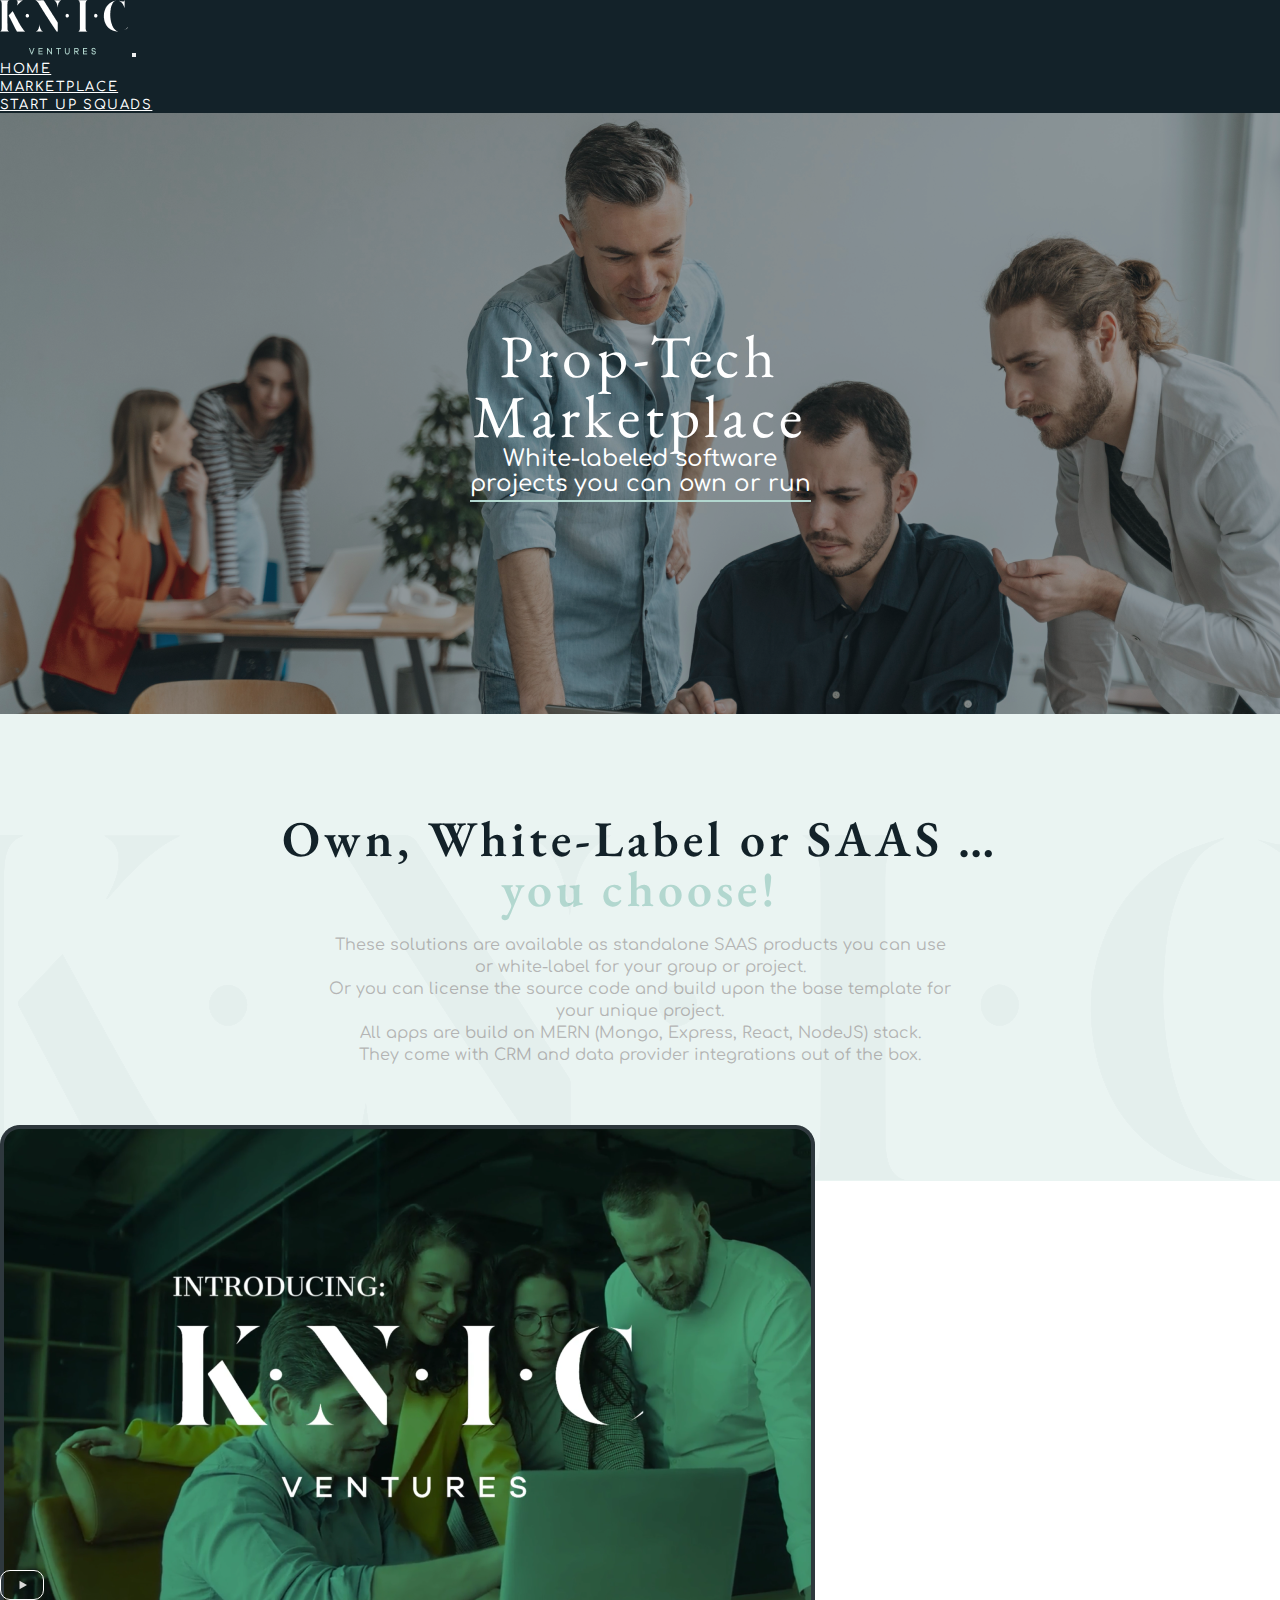
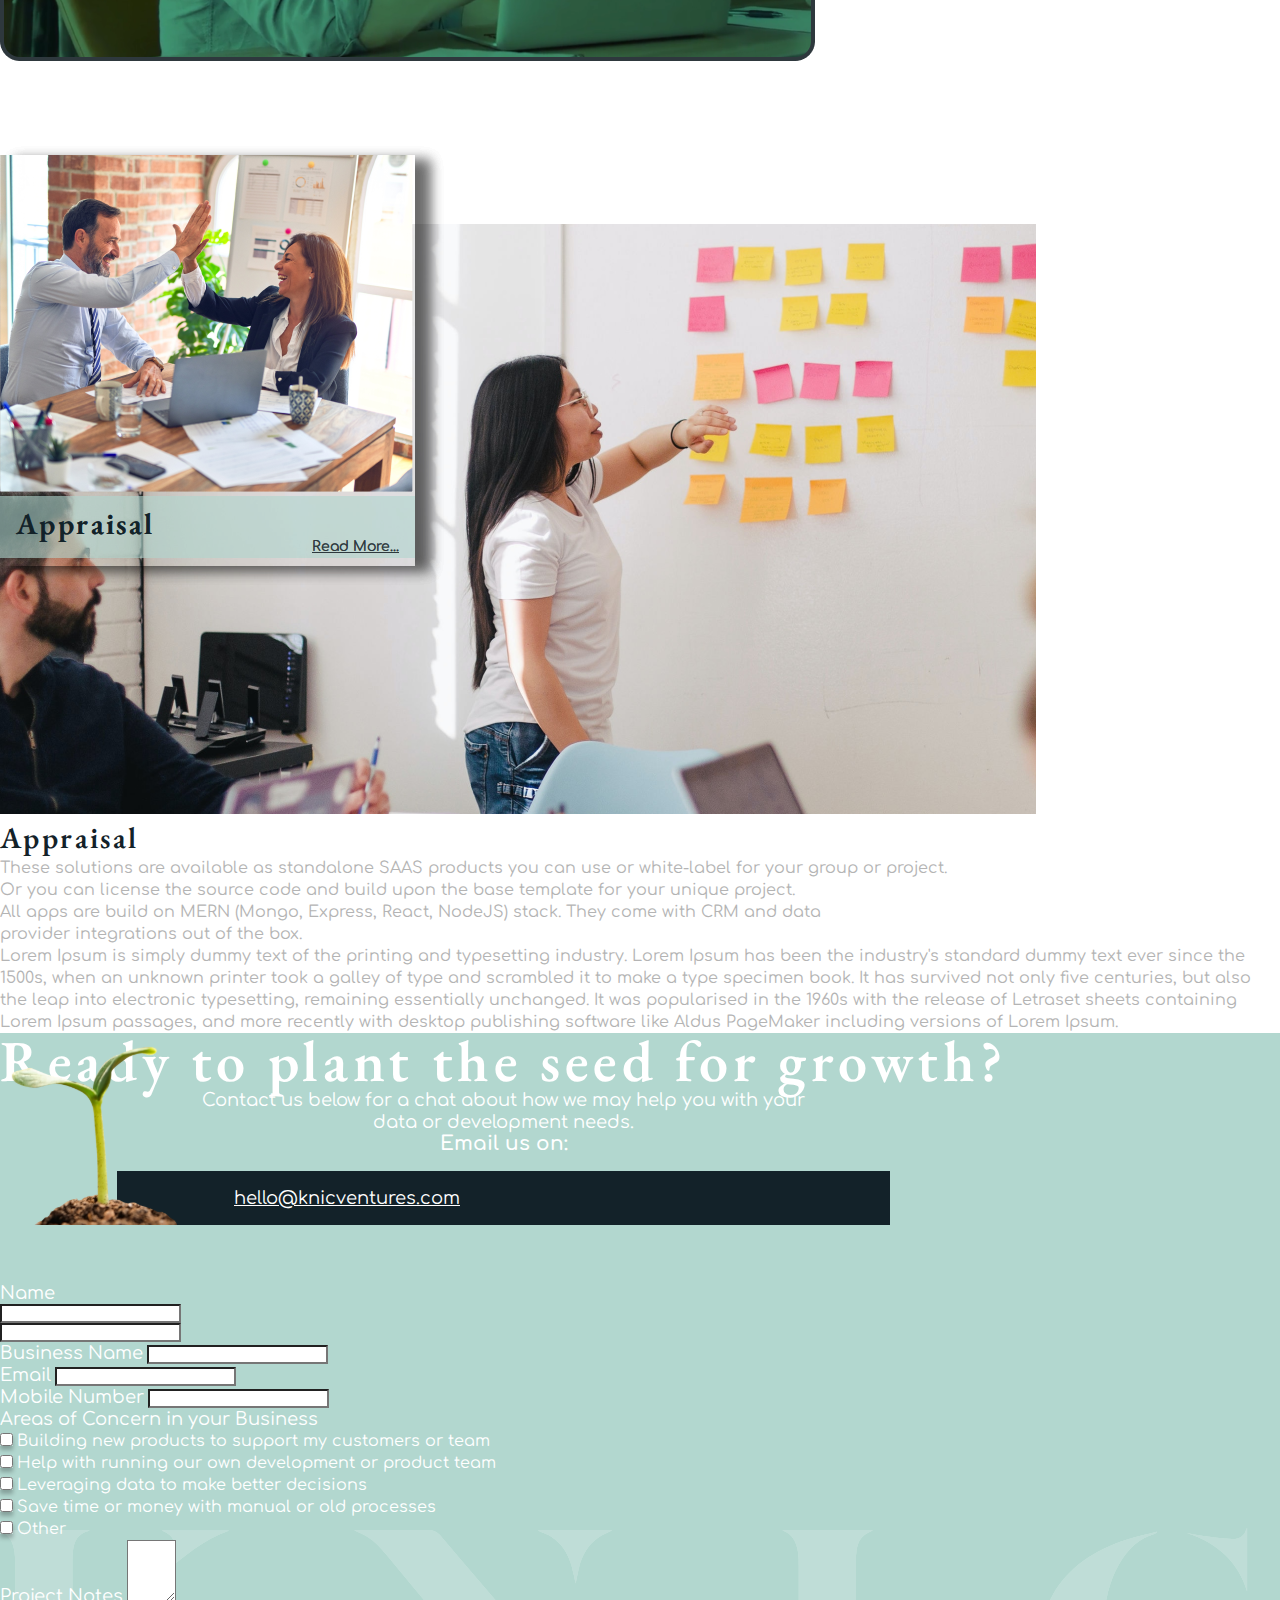
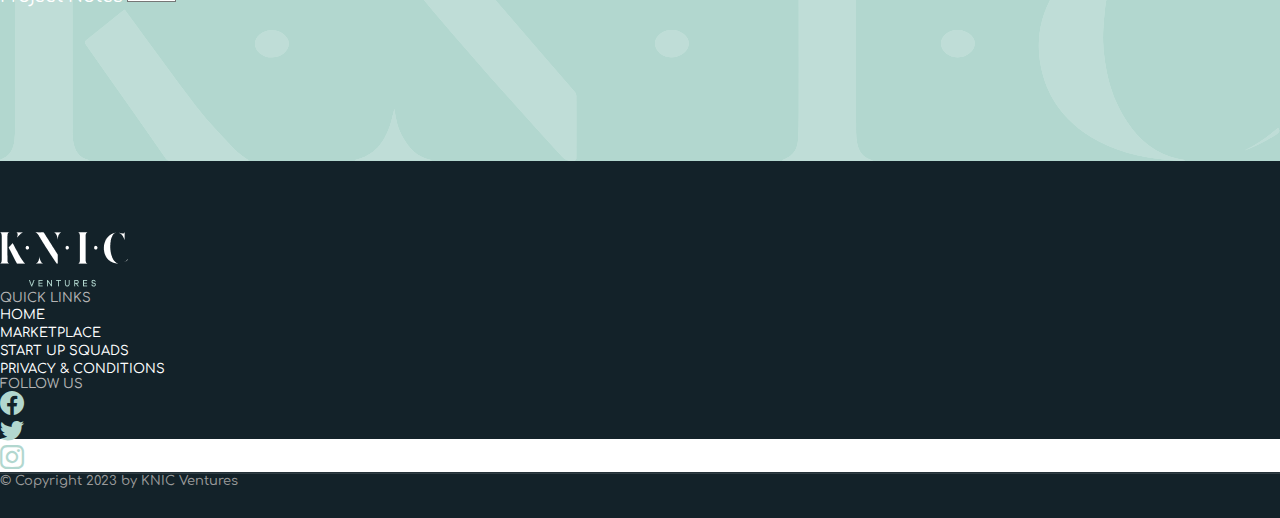
==== startupsquads.html @ 0ed19557 "Add files via upload" ====
<!doctype html>
<html lang="en">

<head>
    <meta charset="utf-8">
    <meta name="viewport" content="width=device-width, initial-scale=1">
    <title>Knic inner page</title>
    <link rel="stylesheet" href="style.css">
    <link rel="shortcut icon" href="assets/Logo.png" type="image/x-icon">
    <!-- Bootstrap CSS cdn link  -->
    <link href="https://cdn.jsdelivr.net/npm/bootstrap@5.3.1/dist/css/bootstrap.min.css" rel="stylesheet"
        integrity="sha384-4bw+/aepP/YC94hEpVNVgiZdgIC5+VKNBQNGCHeKRQN+PtmoHDEXuppvnDJzQIu9" crossorigin="anonymous">
    <!-- Bootstrap Icon cdn link  -->
    <link rel="stylesheet" href="https://cdn.jsdelivr.net/npm/bootstrap-icons@1.10.5/font/bootstrap-icons.css">
</head>

<body>
    <!-------------------------- Navbar--------------- -->
    <nav class="navbar navbar-expand-lg ">
        <div class="container-fluid mx-md-3">
            <a class="navbar-brand" href="index.html"><img src="assets/Logo.png" alt="Logo img"></a>
            <button class="navbar-toggler" type="button" data-bs-toggle="collapse"
                data-bs-target="#navbarSupportedContent" aria-controls="navbarSupportedContent" aria-expanded="false"
                aria-label="Toggle navigation">
                <span class="navbar-toggler-icon"></span>
            </button>
            <div class="collapse navbar-collapse" id="navbarSupportedContent">
                <ul class="navbar-nav ms-auto mb-2 mb-lg-0">
                    <li class="nav-item">
                        <a class="nav-link" aria-current="page" href="javascript:void(0)">HOME</a>
                    </li>
                    <li class="nav-item">
                        <a class="nav-link mx-lg-4" href="index.html">MARKETPLACE</a>
                    </li>
                    <li class="nav-item">
                        <a class="nav-link" href="startupsquads.html">START UP SQUADS</a>
                    </li>
                </ul>
            </div>
        </div>
    </nav>

    <!-------------------------- Hero Section--------------- -->

    <div class="container-fluid hero_img">
        <div class="row ">
            <div class="hero_content">
                <h1 class="hero_heading">Prop-Tech <br /> Marketplace</h1>
                <p class="hero_title mt-4">White-labeled software <br /> projects you can own or run </p>
            </div>
        </div>
    </div>

    <!-------------------------- Second Section--------------- -->
    <div class="container-fluid content_bg">
        <div class="row">
            <div class="second_section">
                <div class="second_section_heading">
                    <h2>Own, White-Label or SAAS … <br /><span>you choose!</span></h2>
                </div>
                <div class="second_section_info">
                    <p>These solutions are available as standalone SAAS products you can use <br /> or white-label for
                        your group
                        or project.</p>
                    <p>Or you can license the source code and build upon the base template for <br /> your unique
                        project.</p>
                    <p>All apps are build on MERN (Mongo, Express, React, NodeJS) stack.</p>
                    <p>They come with CRM and data provider integrations out of the box.</p>
                </div>
            </div>
        </div>
    </div>

    <!-------------------------- Image Section--------------- -->
    <div class="container-fluid">
        <div class="row">
            <div class="center_image text-center">
                <img src="assets/introduction.png" class="img-fluid" alt="Introduction Image">
                <div class="youtube">
                    <a href="javascript:void(0)">
                        <img src="assets/youtube.svg" alt="youtube">
                    </a>
                </div>
            </div>
        </div>
    </div>

    <!-------------------------- Card Section--------------- -->
    <div class="container-fluid card_section d-flex align-items-center justify-content-center">
        <div class="row ">
            <div class="col-md-4 col-12">
                <div class="card rounded-0" data-bs-target="#exampleModalToggle" data-bs-toggle="modal">
                    <img src="assets/card.png" class="card-img-top img-fluid rounded-0" alt="...">
                    <div class="card-body">
                        <h5 class="card-title">Appraisal</h5>
                        <a href="javascript:void(0)" class="text-decoration-none">Read More...</a>
                    </div>
                    <div class="overlay">
                        <div class="content_hover_card">
                            <img src="assets/01.svg" alt="01">
                            <h3>Appraisal</h3>
                            <p>Capture Testimonials and ratings from your buyers and sellers automatically after the
                                sale with SMS/Email forms sent directly.</p>
                        </div>
                    </div>
                </div>
            </div>
            <div class="col-md-4 col-12">
                <div class="card rounded-0" data-bs-target="#exampleModalToggle" data-bs-toggle="modal">
                    <img src="assets/card.png" class="card-img-top img-fluid rounded-0" alt="...">
                    <div class="card-body">
                        <h5 class="card-title">Appraisal</h5>
                        <a href="javascript:void(0)" class="text-decoration-none">Read More...</a>
                    </div>
                    <div class="overlay">
                        <div class="content_hover_card">
                            <img src="assets/01.svg" alt="01">
                            <h3>Appraisal</h3>
                            <p>Capture Testimonials and ratings from your buyers and sellers automatically after the
                                sale with SMS/Email forms sent directly.</p>
                        </div>
                    </div>
                </div>
            </div>
            <div class="col-md-4 col-12">
                <div class="card rounded-0" data-bs-target="#exampleModalToggle" data-bs-toggle="modal">
                    <img src="assets/card.png" class="card-img-top img-fluid rounded-0" alt="...">
                    <div class="card-body">
                        <h5 class="card-title">Appraisal</h5>
                        <a href="javascript:void(0)" class="text-decoration-none">Read More...</a>
                    </div>
                    <div class="overlay">
                        <div class="content_hover_card">
                            <img src="assets/01.svg" alt="01">
                            <h3>Appraisal</h3>
                            <p>Capture Testimonials and ratings from your buyers and sellers automatically after the
                                sale with SMS/Email forms sent directly.</p>
                        </div>
                    </div>
                </div>
            </div>
        </div>
    </div>

    <!-------------------------- Card Modal Section--------------- -->
    <div class="modal fade rounded-0 " id="exampleModalToggle" aria-hidden="true"
        aria-labelledby="exampleModalToggleLabel" tabindex="-1">
        <div class="modal-dialog modal-dialog-centered modal-xl">
            <div class="modal-content rounded-0 ">
                <div class="modal-header">
                    <img src="assets/card_popup_modal.png" class="img-fluid w-100" alt="Card popup image">
                </div>
                <div class="modal-body">
                    <h5 class="mb-3">Appraisal</h5>
                    <p>These solutions are available as standalone SAAS products you can use or white-label for your
                        group or project. <br />
                        Or you can license the source code and build upon the base template for your unique project.</p>
                    <p>All apps are build on MERN (Mongo, Express, React, NodeJS) stack. They come with CRM and data
                        <br />
                        provider integrations out of the box.
                    </p>
                    <p>Lorem Ipsum is simply dummy text of the printing and typesetting industry. Lorem Ipsum has been
                        the industry's standard dummy text ever since the 1500s, when an unknown printer took a galley
                        of type and scrambled it to make a type specimen book. It has survived not only five centuries,
                        but also the leap into electronic typesetting, remaining essentially unchanged. It was
                        popularised in the 1960s with the release of Letraset sheets containing Lorem Ipsum passages,
                        and more recently with desktop publishing software like Aldus PageMaker including versions of
                        Lorem Ipsum.</p>
                </div>
            </div>
        </div>
    </div>

    <!-------------------------- Contact Section--------------- -->
    <div class="container-fluid contact">
        <div class="row">
            <!-- Contact info -->
            <div class="col-md-6 text-center align-items-center justify-content-center d-flex tree_bottom">
                <div class="contact_info">
                    <h3>Ready to plant the seed for growth?</h3>
                    <p class="mt-4">Contact us below for a chat about how we may help you with your <br /> data or
                        development needs.
                    </p>
                    <h6 class="mt-1">Email us on:</h6>
                    <div class="contact_email_btn">
                        <a href="mailto:hello@knicventures.com" class="text-decoration-none">hello@knicventures.com</a>
                    </div>
                </div>
            </div>
            <!-- Form -->
            <div class="col-md-6 form_section d-flex justify-content-center">
                <form style="width: 583px;">
                    <!-- Name input -->
                    <div class="row">
                        <label class="form-label" for="name">Name</label>
                        <div class="col-md-6 col-12">
                            <div class="form-outline">
                                <input type="text" name="fname" class="form-control" />
                            </div>
                        </div>
                        <div class="col-md-6 col-12">
                            <div class="form-outline">
                                <input type="text" name="lname" class="form-control" />
                            </div>
                        </div>
                    </div>

                    <!-- Business Name input -->
                    <div class="form-outline mt-3">
                        <label class="form-label" for="Business_Name">Business Name</label>
                        <input type="text" name="Business_Name" class="form-control" />
                    </div>

                    <!-- Email and Mobile input  -->
                    <div class="row mt-3">
                        <div class="col-6">
                            <div class="form-outline">
                                <label class="form-label" for="Email">Email</label>
                                <input type="email" name="Email" class="form-control" />
                            </div>
                        </div>
                        <div class="col-6">
                            <div class="form-outline">
                                <label class="form-label" for="number">Mobile Number</label>
                                <input type="text" name="number" class="form-control" />
                            </div>
                        </div>
                    </div>

                    <!-- Checkbox -->
                    <div class="checkbox_list mt-3">
                        <h6>Areas of Concern in your Business</h6>
                        <div class="form-check">
                            <input class="form-check-input" type="checkbox" value="" id="flexCheckDefault">
                            <label class="form-check-label" for="flexCheckDefault"> Building new products to support my
                                customers or team
                            </label>
                        </div>
                        <div class="form-check">
                            <input class="form-check-input" type="checkbox" value="" id="2">
                            <label class="form-check-label" for="2">
                                Help with running our own development or product team
                            </label>
                        </div>
                        <div class="form-check">
                            <input class="form-check-input" type="checkbox" value="" id="3">
                            <label class="form-check-label" for="3">
                                Leveraging data to make better decisions
                            </label>
                        </div>
                        <div class="form-check">
                            <input class="form-check-input" type="checkbox" value="" id="4">
                            <label class="form-check-label" for="4">
                                Save time or money with manual or old processes
                            </label>
                        </div>
                        <div class="form-check">
                            <input class="form-check-input" type="checkbox" value="" id="5">
                            <label class="form-check-label" for="5">
                                Other
                            </label>
                        </div>
                    </div>

                    <!-- Project Notes textarea -->
                    <div class="form-outline mt-3">
                        <label class="form-label" for="project_notes">Project Notes</label>
                        <textarea name="project_notes" cols="4" rows="4" class="form-control"></textarea>
                    </div>
                </form>
            </div>
        </div>
    </div>

    <!-------------------------- Footer Section--------------- -->
    <footer>
        <div class="container-fluid">
            <div class="row">
                <div class="col-md-3 ms-md-3">
                    <img src="assets/Logo.png" alt="logo">
                </div>
                <div class="col-md-3 footer_link">
                    <h5 class="mb-4">QUICK LINKS</h5>
                    <ul class="p-0">
                        <li class="mb-2"><a href="javascript:void(0)">HOME</a></li>
                        <li class="mb-2"><a href="javascript:void(0)">MARKETPLACE</a></li>
                        <li class="mb-2"><a href="javascript:void(0)">START UP SQUADS</a></li>
                        <li><a href="javascript:void(0)">PRIVACY & CONDITIONS</a></li>
                    </ul>
                </div>
                <div class="col-md-3 footer_social">
                    <h5 class="mb-4">FOLLOW US</h5>
                    <ul class="p-0 d-flex">
                        <li><a href="javascript:void(0)"><i class="bi bi-facebook"></i></a></li>
                        <li class="mx-4"><a href="javascript:void(0)"><i class="bi bi-twitter"></i></a></li>
                        <li><a href="javascript:void(0)"><i class="bi bi-instagram"></i></a></li>
                </div>
                <div class="copyright text-center p-0">
                    <hr>
                    <p class="pt-3">© Copyright 2023 by KNIC Ventures</p>
                </div>
            </div>
        </div>
    </footer>




    <script src="https://cdn.jsdelivr.net/npm/bootstrap@5.3.1/dist/js/bootstrap.bundle.min.js"
        integrity="sha384-HwwvtgBNo3bZJJLYd8oVXjrBZt8cqVSpeBNS5n7C8IVInixGAoxmnlMuBnhbgrkm"
        crossorigin="anonymous"></script>
</body>

</html>
---- style.css ----
@import url("https://fonts.googleapis.com/css2?family=Comfortaa:wght@300;500;700&display=swap");
@import url("https://fonts.googleapis.com/css2?family=EB+Garamond:wght@400;500;600;700&display=swap");

* {
  margin: 0;
  padding: 0;
  box-sizing: border-box;
}

:root {
  --white: #fff;
  --blue: #132229;
  --light: #b2d7cf;
  --gray: #b4b4b4;
  --Comfortaa: "Comfortaa", cursive;
  --EB_Garamond: "EB Garamond", serif;
}

/*------------------Navbar------------------------- */
.navbar {
  background: var(--blue);
}

.nav-item a {
  font-family: var(--Comfortaa);
  color: var(--white);
  font-size: 13px;
  font-style: normal;
  font-weight: 500;
  line-height: normal;
  letter-spacing: 1.56px;
  /* padding: 0 !important; */
}

.nav-item a:hover {
  color: var(--white);
  border-bottom: 1px solid var(--light);
}

/*------------------ Hero Section------------------------- */
.hero_img {
  position: relative;
  display: flex;
  justify-content: center;
  align-items: center;
  height: 601px;
  width: 100%;
  background-image: url("assets/hero_img.png");
  background-size: cover;
}

.hero_img::before {
  content: "";
  position: absolute;
  top: 0px;
  right: 0px;
  bottom: 0px;
  left: 0px;
  opacity: 0.46;
  background-color: var(--blue);
}

.hero_content .hero_heading {
  position: relative;
  color: var(--white) !important;
  text-align: center;
  font-family: var(--EB_Garamond);
  font-size: 60px;
  font-style: normal;
  font-weight: 400;
  line-height: 60px;
  letter-spacing: 4.8px;
}

.hero_content .hero_title {
  position: relative;
  color: var(--white);
  text-align: center;
  font-family: var(--Comfortaa);
  font-size: 23px;
  font-style: normal;
  font-weight: 500;
  line-height: normal;
  padding-bottom: 4px;
  border-bottom: 2px solid var(--light);
}

/*------------------ Content Section------------------------- */
.content_bg {
  position: relative;
  height: 467px;
}
.content_bg::before {
  content: "";
  position: absolute;
  top: 0;
  bottom: 0;
  right: 0;
  left: 0;
  background: var(--light);
  opacity: 0.27;
}
.content_bg::after {
  content: "";
  position: absolute;
  top: 0px;
  right: 0px;
  bottom: 0px;
  left: 0px;
  background: url("assets/content_img.svg") bottom no-repeat;
}

.second_section {
  padding: 100px 0px 0px 0px;
  position: relative;
}

.second_section_heading h2 {
  color: var(--blue);
  text-align: center;
  font-family: var(--EB_Garamond);
  font-size: 50px;
  font-style: normal;
  font-weight: 600;
  line-height: 50px;
  letter-spacing: 4px;
}

.second_section_heading span {
  color: var(--light);
  font-family: var(--EB_Garamond);
  font-size: 50px;
  font-style: normal;
  font-weight: 600;
  line-height: 50px;
  letter-spacing: 4px;
}
.second_section_info {
  padding: 20px;
}
.second_section_info p {
  color: var(--gray);
  text-align: center;
  font-family: var(--Comfortaa);
  font-size: 16px;
  font-style: normal;
  font-weight: 400;
  line-height: 22px;
}

/*------------------ Image Section------------------------- */
.center_image {
  margin-top: -56px !important;
  z-index: 999;
  position: relative;
  width: 815px;
  height: 536px;
}
.center_image .youtube {
  margin-top: -95px;
}

/*------------------ Card Section------------------------- */
.card_section {
  margin-bottom: 163px;
}

.card {
  margin-top: 94px;
  width: 415px !important;
  height: 411px !important;
  border: none !important;
  box-shadow: 15px 5px 12px 0px rgba(0, 0, 0, 0.25);
  position: absolute;
}

.card-body {
  position: relative;
  padding: 0px !important;
}

.card-body::before {
  content: "";
  position: absolute;
  top: 0;
  bottom: 0;
  right: 0;
  left: 0;
  background: var(--light);
  opacity: 0.27;
}

.card-title {
  position: relative;
  color: var(--blue);
  font-family: var(--EB_Garamond);
  font-size: 30px;
  font-style: normal;
  font-weight: 600;
  line-height: 56px;
  letter-spacing: 2.4px;
  padding-left: 16px;
  margin: 0px !important;
}

.card-body a {
  position: relative;
  color: #2e383d;
  font-family: var(--Comfortaa);
  font-size: 14px;
  font-style: normal;
  font-weight: 400;
  line-height: 22px;
  display: flex;
  justify-content: end;
  margin: -16px 16px 0px 0px;
}

.overlay {
  position: absolute;
  top: 0;
  bottom: 0;
  left: 0;
  right: 0;
  opacity: 0;
  transition: 0.4s ease-in-out;
  background: var(--blue);
  cursor: pointer;
  align-items: center;
  display: flex;
}

.content_hover_card {
  position: absolute;
  margin: 0px 55px;
  color: var(--white);
}

.content_hover_card h3 {
  color: var(--white);
  font-family: var(--Comfortaa);
  font-size: 30px;
  font-style: normal;
  font-weight: 400;
  line-height: 22px;
  margin: 10px 0px 15px 0px;
}

.content_hover_card p {
  color: var(--white);
  font-family: var(--Comfortaa);
  font-size: 16px;
  font-style: normal;
  font-weight: 400;
  line-height: 22px;
}

.card:hover .overlay {
  opacity: 1 !important;
}

/* card modal */
.modal-header {
  border-bottom: 0px !important;
}
.modal-xl {
  --bs-modal-width: 1091px !important;
}

/* .modal-body{
  padding: 0px!important;
} */

.modal-body h5 {
  color: var(--blue);
  font-family: var(--EB_Garamond);
  font-size: 30px;
  font-style: normal;
  font-weight: 600;
  /* line-height: 56px; */
  letter-spacing: 2.4px;
}

.modal-body p {
  color: var(--gray);
  font-family: var(--Comfortaa);
  font-size: 16px;
  font-style: normal;
  font-weight: 400;
  line-height: 22px;
}

/*------------------ Contact Section------------------------- */
.contact {
  background: var(--light);
  height: 728px;
  display: flex;
  position: relative;
}

.contact::before {
  content: "";
  position: absolute;
  top: 0px;
  right: 0px;
  bottom: 0px;
  left: 0px;
  background: url("assets/content_img_small.svg") bottom no-repeat;
  background-size: contain;
}

.contact_info h3 {
  color: var(--white);
  text-align: center;
  font-family: var(--EB_Garamond);
  font-size: 58px;
  font-style: normal;
  font-weight: 600;
  line-height: 56px;
  letter-spacing: 4.64px;
}
.contact_info p {
  color: var(--white);
  text-align: center;
  font-family: var(--Comfortaa);
  font-size: 18px;
  font-style: normal;
  font-weight: 400;
  line-height: 22px;
}
.contact_info h6 {
  color: var(--white);
  text-align: center;
  font-family: var(--Comfortaa);
  font-size: 20px;
  font-style: normal;
  font-weight: 600;
  line-height: 22px !important;
}
.contact_email_btn {
  background: var(--blue);
  margin: 16px 117px !important;
  padding: 16px 117px !important;
}
.contact_email_btn a {
  color: var(--white);
  text-align: center;
  font-family: var(--Comfortaa);
  font-size: 18px;
  font-style: normal;
  font-weight: 400;
  line-height: 22px;
}

.tree_bottom {
  position: relative;
}

.tree_bottom::after {
  content: "";
  position: absolute;
  bottom: 0px;
  width: 177px;
  height: 199px;
  background: url("assets/Tree.svg") no-repeat;
  background-position: bottom center;
}

/* ----------contact section (form Part)-------------- */
.form_section {
  margin-top: 57px !important;
  position: relative;
}
.form_section label,
.checkbox_list h6 {
  color: var(--white);
  font-family: var(--Comfortaa);
  font-size: 18px;
  font-style: normal;
  font-weight: 400;
  line-height: 22px;
}

.form-check label {
  color: var(--white);
  font-family: var(--Comfortaa);
  font-size: 16px !important;
  font-style: normal;
  font-weight: 400;
  line-height: 22px;
}
.form-outline input,
.form-outline textarea,
.form-check-input {
  box-shadow: none !important;
  border-radius: 0px !important;
}
.form-check-input {
  box-shadow: 0px 4px 4px 0px rgba(0, 0, 0, 0.25) !important;
}

/* ----------Footer section-------------- */

footer {
  background-color: var(--blue);
  height: 278px;
  padding-top: 71px;
}

.footer_link h5,
.footer_social h5 {
  color: var(--gray);
  font-family: var(--Comfortaa);
  font-size: 13px;
  font-style: normal;
  font-weight: 500;
  line-height: normal;
}

.footer_link ul li,
.footer_social ul li {
  list-style: none !important;
}
.footer_link ul li a {
  text-decoration: none;
  color: var(--white);
  font-family: var(--Comfortaa);
  font-size: 13px;
  font-style: normal;
  font-weight: 500;
  line-height: normal;
}
.footer_social ul li a i {
  color: #b2d7cf !important;
  font-size: 24px;
}

.copyright {
  background-color: var(--blue);
  height: 46px;
}

.copyright hr {
  margin: 0px !important;
  opacity: 0.13;
  color: #d9d9d9;
}

.copyright p {
  color: #9a9a9a;
  font-family: var(--Comfortaa);
  font-size: 13px;
  font-style: normal;
  font-weight: 500;
  line-height: normal;
}
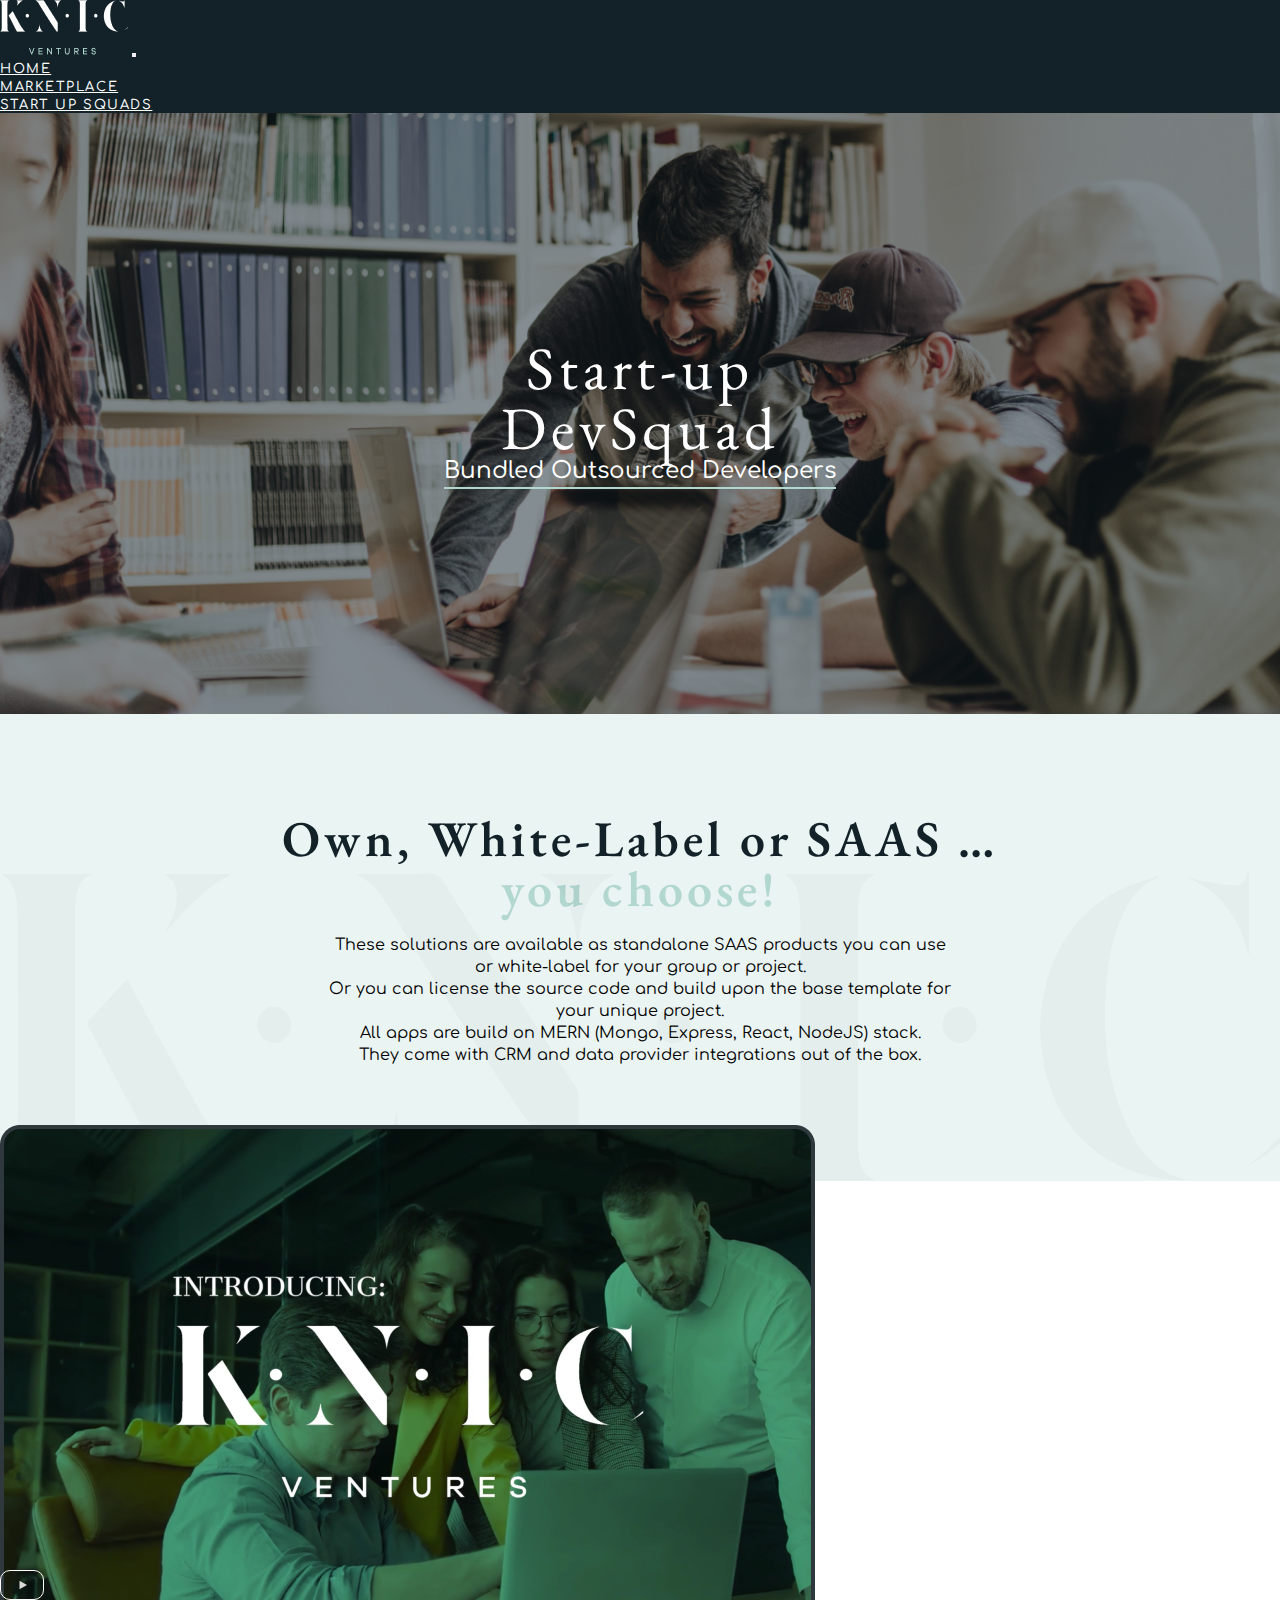
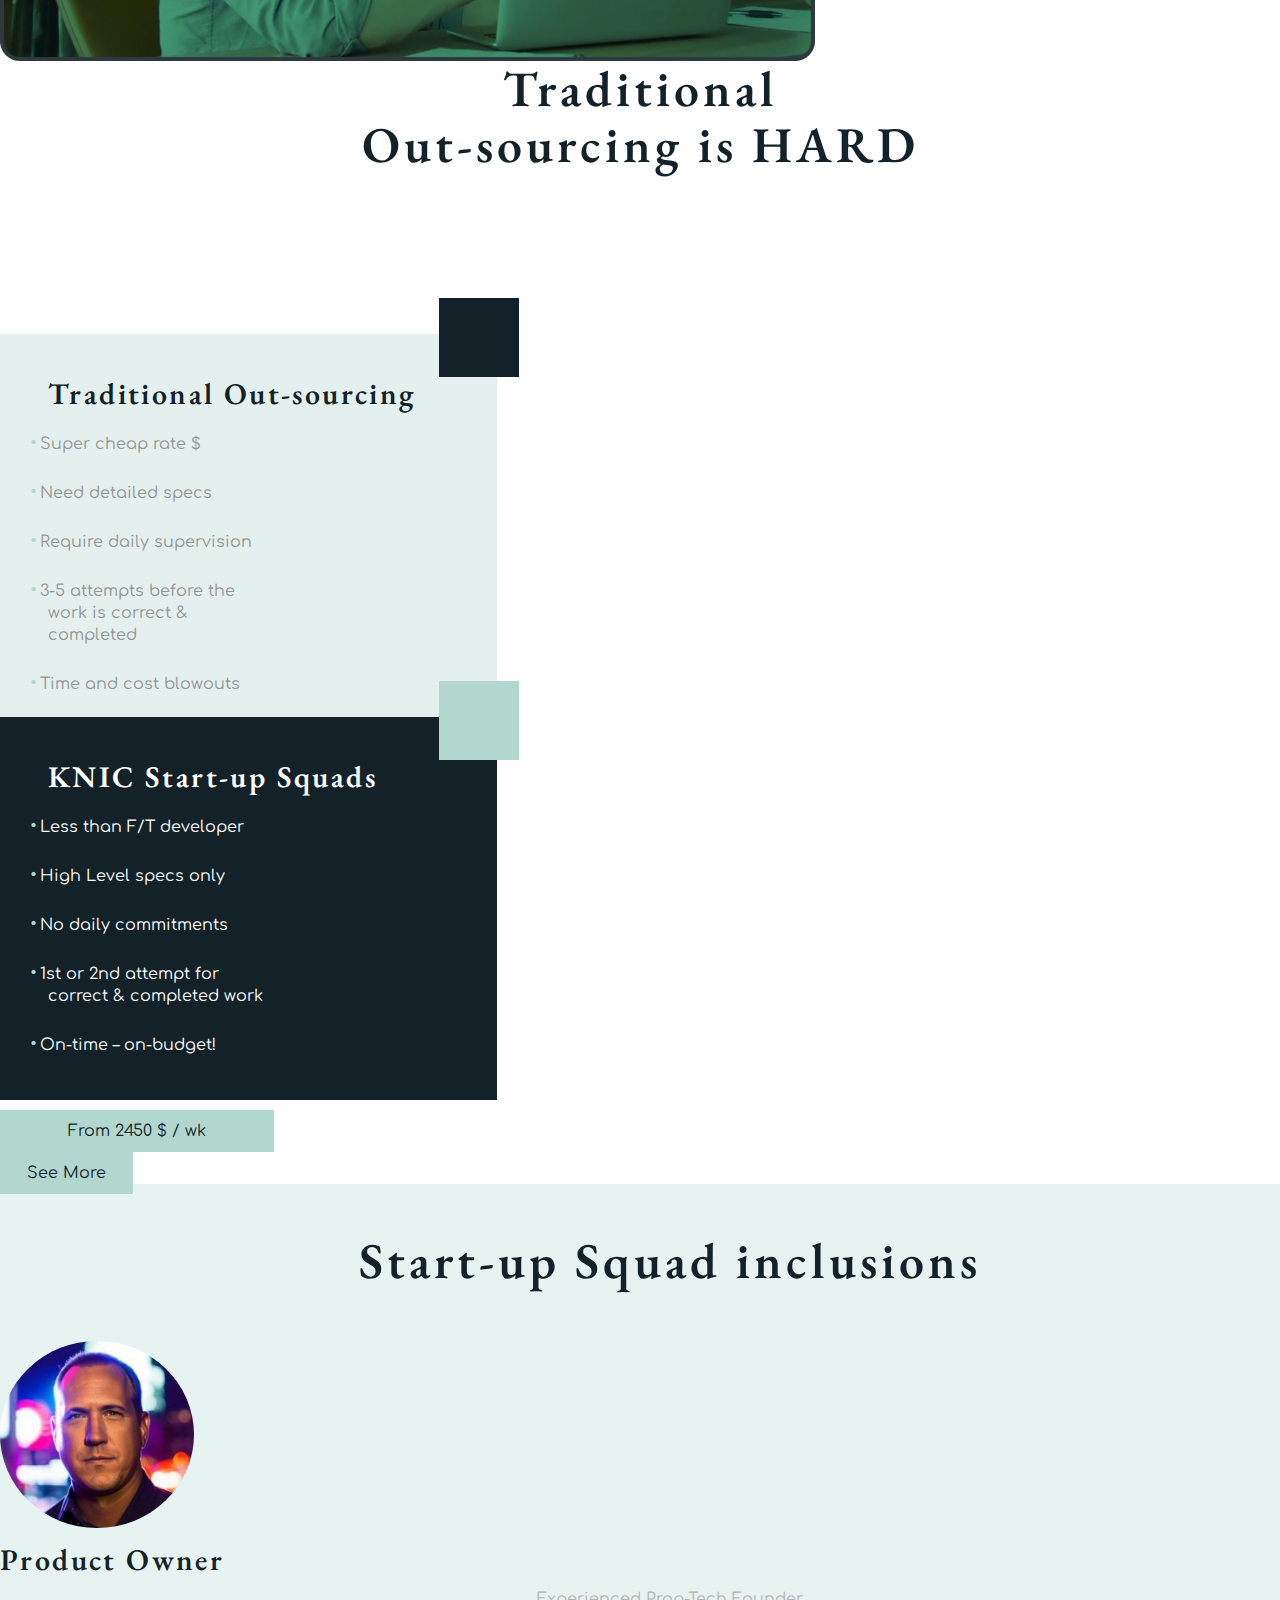
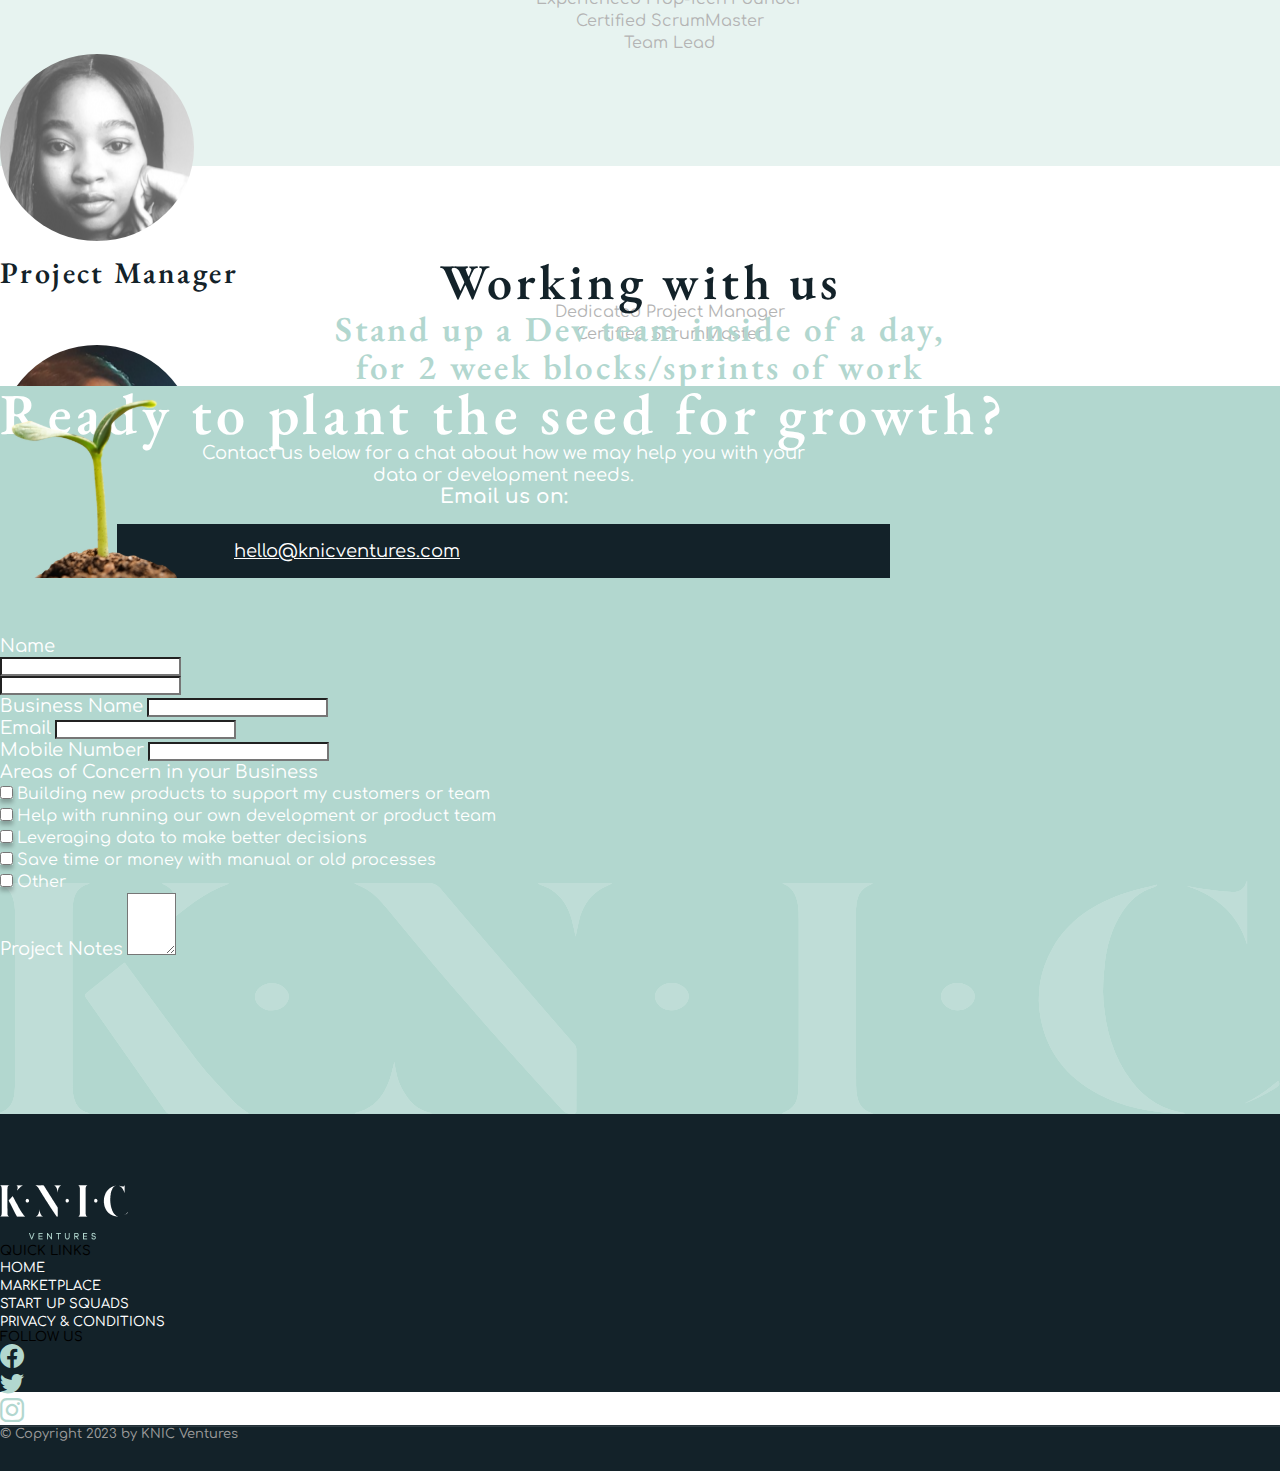
==== commit 93626a81: "startup file add" ====
--- a/startupsquads.html
+++ b/startupsquads.html
@@ -42,11 +42,11 @@
 
     <!-------------------------- Hero Section--------------- -->
 
-    <div class="container-fluid hero_img">
+    <div class="container-fluid startup_hero_img">
         <div class="row ">
-            <div class="hero_content">
-                <h1 class="hero_heading">Prop-Tech <br /> Marketplace</h1>
-                <p class="hero_title mt-4">White-labeled software <br /> projects you can own or run </p>
+            <div class="hero_content mt-md-5">
+                <h1 class="hero_heading">Start-up <br />DevSquad</h1>
+                <p class="hero_title mt-4">Bundled Outsourced Developers</p>
             </div>
         </div>
     </div>
@@ -85,91 +85,136 @@
         </div>
     </div>
 
-    <!-------------------------- Card Section--------------- -->
-    <div class="container-fluid card_section d-flex align-items-center justify-content-center">
+    <!-------------------------- Out Sourcing Section--------------- -->
+    <div class="container">
         <div class="row ">
-            <div class="col-md-4 col-12">
-                <div class="card rounded-0" data-bs-target="#exampleModalToggle" data-bs-toggle="modal">
-                    <img src="assets/card.png" class="card-img-top img-fluid rounded-0" alt="...">
-                    <div class="card-body">
-                        <h5 class="card-title">Appraisal</h5>
-                        <a href="javascript:void(0)" class="text-decoration-none">Read More...</a>
-                    </div>
-                    <div class="overlay">
-                        <div class="content_hover_card">
-                            <img src="assets/01.svg" alt="01">
-                            <h3>Appraisal</h3>
-                            <p>Capture Testimonials and ratings from your buyers and sellers automatically after the
-                                sale with SMS/Email forms sent directly.</p>
-                        </div>
-                    </div>
-                </div>
-            </div>
-            <div class="col-md-4 col-12">
-                <div class="card rounded-0" data-bs-target="#exampleModalToggle" data-bs-toggle="modal">
-                    <img src="assets/card.png" class="card-img-top img-fluid rounded-0" alt="...">
-                    <div class="card-body">
-                        <h5 class="card-title">Appraisal</h5>
-                        <a href="javascript:void(0)" class="text-decoration-none">Read More...</a>
-                    </div>
-                    <div class="overlay">
-                        <div class="content_hover_card">
-                            <img src="assets/01.svg" alt="01">
-                            <h3>Appraisal</h3>
-                            <p>Capture Testimonials and ratings from your buyers and sellers automatically after the
-                                sale with SMS/Email forms sent directly.</p>
-                        </div>
-                    </div>
-                </div>
-            </div>
-            <div class="col-md-4 col-12">
-                <div class="card rounded-0" data-bs-target="#exampleModalToggle" data-bs-toggle="modal">
-                    <img src="assets/card.png" class="card-img-top img-fluid rounded-0" alt="...">
-                    <div class="card-body">
-                        <h5 class="card-title">Appraisal</h5>
-                        <a href="javascript:void(0)" class="text-decoration-none">Read More...</a>
-                    </div>
-                    <div class="overlay">
-                        <div class="content_hover_card">
-                            <img src="assets/01.svg" alt="01">
-                            <h3>Appraisal</h3>
-                            <p>Capture Testimonials and ratings from your buyers and sellers automatically after the
-                                sale with SMS/Email forms sent directly.</p>
-                        </div>
-                    </div>
-                </div>
-            </div>
-        </div>
-    </div>
-
-    <!-------------------------- Card Modal Section--------------- -->
-    <div class="modal fade rounded-0 " id="exampleModalToggle" aria-hidden="true"
-        aria-labelledby="exampleModalToggleLabel" tabindex="-1">
-        <div class="modal-dialog modal-dialog-centered modal-xl">
-            <div class="modal-content rounded-0 ">
-                <div class="modal-header">
-                    <img src="assets/card_popup_modal.png" class="img-fluid w-100" alt="Card popup image">
-                </div>
-                <div class="modal-body">
-                    <h5 class="mb-3">Appraisal</h5>
-                    <p>These solutions are available as standalone SAAS products you can use or white-label for your
-                        group or project. <br />
-                        Or you can license the source code and build upon the base template for your unique project.</p>
-                    <p>All apps are build on MERN (Mongo, Express, React, NodeJS) stack. They come with CRM and data
-                        <br />
-                        provider integrations out of the box.
-                    </p>
-                    <p>Lorem Ipsum is simply dummy text of the printing and typesetting industry. Lorem Ipsum has been
-                        the industry's standard dummy text ever since the 1500s, when an unknown printer took a galley
-                        of type and scrambled it to make a type specimen book. It has survived not only five centuries,
-                        but also the leap into electronic typesetting, remaining essentially unchanged. It was
-                        popularised in the 1960s with the release of Letraset sheets containing Lorem Ipsum passages,
-                        and more recently with desktop publishing software like Aldus PageMaker including versions of
-                        Lorem Ipsum.</p>
-                </div>
-            </div>
-        </div>
-    </div>
+            <div class="out_sourcing justify-content-center d-flex align-items-center">
+                <div class="out_souring_bg">
+                    <div class="out_sourcing_heading">
+                        <h2>Traditional <br />
+                            Out-sourcing is HARD
+                        </h2>
+                    </div>
+                </div>
+            </div>
+            <div class="container pb-5">
+                <div class="row justify-content-around">
+                    <div class="col-md-5 ">
+                        <div class="light_box_bg">
+                            <div class="light_box_content">
+                                <h5>Traditional Out-sourcing </h5>
+                                <ul class="ps-3">
+                                    <li>Super cheap rate $ </li>
+                                    <li>Need detailed specs</li>
+                                    <li>Require daily supervision</li>
+                                    <li>3-5 attempts before the <br /> work is correct & <br /> completed</li>
+                                    <li>Time and cost blowouts</li>
+                                </ul>
+                            </div>
+                        </div>
+                    </div>
+                    <div class="col-md-5 ">
+                        <div class="dark_box_bg">
+                            <div class="dark_box_content">
+                                <h5>KNIC Start-up Squads</h5>
+                                <ul class="ps-3">
+                                    <li>Less than F/T developer</li>
+                                    <li>High Level specs only</li>
+                                    <li>No daily commitments</li>
+                                    <li>1st or 2nd attempt for <br /> correct & completed work</li>
+                                    <li>On-time – on-budget!</li>
+                                </ul>
+                            </div>
+                        </div>
+                        <div class="dark_box_btn text-center">
+                            <div class="dark_box_btn_first">
+                                <a href="#" class="btn rounded-0">From 2450 $ / wk</a>
+                            </div>
+                            <div class="dark_box_btn_second">
+                                <a href="#" class="btn rounded-0">See More</a>
+                            </div>
+                        </div>
+                    </div>
+                </div>
+            </div>
+        </div>
+    </div>
+
+    <!-------------------------- Team Section--------------- -->
+    <div class="container pt-2">
+        <div class="row justify-content-center">
+            <div class="col-md-12 team_bg">
+                <div class="team_heading text-center">
+                    <h4>Start-up Squad inclusions</h4>
+                </div>
+                <div class="row team">
+                    <div class="col-md-3">
+                        <div class="team_card text-center">
+                            <div class="team_img">
+                                <img src="assets/startup/card_1.png" class="card-img-top img-fluid w-50" alt="card 1">
+                            </div>
+                            <div class="card_body">
+                                <h5 class="card_title">Product Owner</h5>
+                                <p class="card_text">Experienced Prop-Tech Founder <br />
+                                    Certified ScrumMaster <br />
+                                    Team Lead</p>
+                            </div>
+                        </div>
+                    </div>
+                    <div class="col-md-3">
+                        <div class="team_card text-center">
+                            <div class="team_img">
+                                <img src="assets/startup/card_2.png" class="card-img-top img-fluid w-50" alt="card 1">
+                            </div>
+                            <div class="card_body">
+                                <h5 class="card_title">Project Manager</h5>
+                                <p class="card_text">Dedicated Project Manager <br>
+                                    Certified ScrumMaster</p>
+                            </div>
+                        </div>
+                    </div>
+                    <div class="col-md-3">
+                        <div class="team_card text-center">
+                            <div class="team_img">
+                                <img src="assets/startup/card_3.png" class="card-img-top img-fluid w-50" alt="card 1">
+                            </div>
+                            <div class="card_body">
+                                <h5 class="card_title">Testing & QA</h5>
+                                <p class="card_text">Error testing
+                                    UX <br> and Customer experience testing
+                                    Direct feedback to dev tickets for engineering team</p>
+                            </div>
+                        </div>
+                    </div>
+                    <div class="col-md-3">
+                        <div class="team_card text-center">
+                            <div class="team_img">
+                                <img src="assets/startup/card_4.png" class="card-img-top img-fluid w-50" alt="card 1">
+                            </div>
+                            <div class="card_body">
+                                <h5 class="card_title">1-4 Engineer</h5>
+                                <p class="card_text">Senior 7+yrs experience in your dev stack of choice <br>
+                                    Secure internet, local management
+                                    High quality</p>
+                            </div>
+                        </div>
+                    </div>
+                </div>
+            </div>
+        </div>
+    </div>
+
+    <!-------------------------- Work Section--------------- -->
+    <div class="container">
+        <div class="row">
+            <div class="work_heading">
+                <h3>Working with us</h3>
+                <p class="mt-2">Stand up a Dev team inside of a day,<br>
+                    for 2 week blocks/sprints of work</p>
+            </div>
+        </div>
+    </div>
+
 
     <!-------------------------- Contact Section--------------- -->
     <div class="container-fluid contact">
@@ -305,7 +350,6 @@
 
 
 
-
     <script src="https://cdn.jsdelivr.net/npm/bootstrap@5.3.1/dist/js/bootstrap.bundle.min.js"
         integrity="sha384-HwwvtgBNo3bZJJLYd8oVXjrBZt8cqVSpeBNS5n7C8IVInixGAoxmnlMuBnhbgrkm"
         crossorigin="anonymous"></script>
--- a/style.css
+++ b/style.css
@@ -11,7 +11,7 @@
   --white: #fff;
   --blue: #132229;
   --light: #b2d7cf;
-  --gray: #b4b4b4;
+  --gray: var(--gray);
   --Comfortaa: "Comfortaa", cursive;
   --EB_Garamond: "EB Garamond", serif;
 }
@@ -49,7 +49,8 @@
   background-size: cover;
 }
 
-.hero_img::before {
+.hero_img::before,
+.startup_hero_img::before {
   content: "";
   position: absolute;
   top: 0px;
@@ -108,6 +109,7 @@
   bottom: 0px;
   left: 0px;
   background: url("assets/content_img.svg") bottom no-repeat;
+  background-size: contain;
 }
 
 .second_section {
@@ -454,3 +456,262 @@
   font-weight: 500;
   line-height: normal;
 }
+
+/* ---------------------------------------------
+Statup Squads css start
+---------------------------------------------- */
+.startup_hero_img {
+  position: relative;
+  display: flex;
+  justify-content: center;
+  align-items: center;
+  height: 601px;
+  width: 100%;
+  background-image: url("assets/startup/stratup_hero_img.png");
+  background-size: cover;
+}
+
+.out_sourcing {
+  height: 273px;
+}
+
+.out_sourcing_heading h2 {
+  color: var(--blue);
+  text-align: center;
+  font-family: var(--EB_Garamond);
+  font-size: 50px;
+  font-style: normal;
+  font-weight: 600;
+  line-height: 56px;
+  letter-spacing: 4px;
+  position: relative;
+}
+/* ------------------light box-------------------------------- */
+
+.light_box_bg {
+  width: 497px !important;
+  height: 383px !important;
+  position: relative;
+}
+
+.light_box_bg::before {
+  content: "";
+  opacity: 0.37;
+  background-color: var(--light);
+  top: 0;
+  bottom: 0;
+  right: 0;
+  left: 0;
+  position: absolute;
+}
+
+.light_box_bg::after {
+  content: "";
+  position: absolute;
+  width: 80px;
+  height: 79px;
+  background-color: var(--blue);
+  top: -36px;
+  right: -22px;
+}
+.light_box_content {
+  margin-left: 48px;
+}
+
+.light_box_content h5 {
+  position: relative;
+  color: var(--blue);
+  font-family: var(--EB_Garamond);
+  font-size: 30px;
+  padding: 32px 0px 10px 0px;
+  font-style: normal;
+  font-weight: 600;
+  line-height: 56px;
+  letter-spacing: 2.4px;
+}
+
+.light_box_content ul li {
+  color: #949595;
+  font-family: var(--Comfortaa);
+  font-size: 16px;
+  margin-bottom: 26px;
+  font-style: normal;
+  font-weight: 400;
+  line-height: 22px;
+}
+.light_box_content ul {
+  list-style: none;
+  position: relative;
+}
+.light_box_content ul li::before {
+  content: "•";
+  font-size: 18px;
+  width: 10px !important;
+  height: 10px !important;
+  color: var(--light);
+  margin-left: -1em;
+  display: inline-block;
+}
+
+/* ------------------dark box-------------------------------- */
+.dark_box_bg {
+  width: 497px !important;
+  height: 383px !important;
+  position: relative;
+  background-color: var(--blue);
+}
+
+.dark_box_bg::after {
+  content: "";
+  position: absolute;
+  width: 80px;
+  height: 79px;
+  background-color: var(--light);
+  top: -36px;
+  right: -22px;
+}
+.dark_box_content {
+  margin-left: 48px;
+}
+
+.dark_box_content h5 {
+  position: relative;
+  color: var(--white);
+  font-family: var(--EB_Garamond);
+  font-size: 30px;
+  padding: 32px 0px 10px 0px;
+  font-style: normal;
+  font-weight: 600;
+  line-height: 56px;
+  letter-spacing: 2.4px;
+}
+
+.dark_box_content ul li {
+  color: var(--white);
+  font-family: var(--Comfortaa);
+  font-size: 16px;
+  margin-bottom: 26px;
+  font-style: normal;
+  font-weight: 400;
+  line-height: 22px;
+}
+.dark_box_content ul {
+  list-style: none;
+  position: relative;
+}
+.dark_box_content ul li::before {
+  content: "•";
+  font-size: 18px;
+  width: 10px !important;
+  height: 10px !important;
+  color: var(--light);
+  margin-left: -1em;
+  display: inline-block;
+}
+.dark_box_btn .dark_box_btn_first,
+.dark_box_btn .dark_box_btn_second {
+  margin-top: 20px;
+}
+
+.dark_box_btn_first a {
+  padding: 12px 68px !important;
+  color: var(--blue);
+  background-color: var(--light);
+  text-align: center;
+  font-family: var(--Comfortaa);
+  font-size: 16px;
+  font-style: normal;
+  font-weight: 400;
+  line-height: 22px;
+  text-decoration: none;
+}
+
+.dark_box_btn_second a {
+  color: var(--blue);
+  background-color: var(--light);
+  text-align: center;
+  font-family: var(--Comfortaa);
+  font-size: 16px;
+  font-style: normal;
+  font-weight: 400;
+  line-height: 22px;
+  text-decoration: none;
+  padding: 12px 27px;
+}
+
+/* ----------Team section-------------- */
+.team_bg {
+  width: 1339px !important;
+  height: 582px;
+  background: rgba(178, 215, 207, 0.31);
+}
+
+.team {
+  padding-top: 52px;
+}
+
+.team_heading {
+  padding: 49px 0px 0px 0px;
+}
+.team_heading h4 {
+  color: var(--blue);
+  text-align: center;
+  font-family: var(--EB_Garamond);
+  font-size: 50px;
+  font-style: normal;
+  font-weight: 600;
+  line-height: 56px;
+  letter-spacing: 4px;
+}
+
+.team_img img {
+  border-radius: 50%;
+}
+
+.card_body .card_title {
+  color: var(--blue);
+  font-family: var(--EB_Garamond);
+  font-size: 30px;
+  font-style: normal;
+  font-weight: 600;
+  line-height: 56px;
+  letter-spacing: 2.4px;
+}
+
+.card_body .card_text {
+  color: #b4b4b4;
+  text-align: center;
+  font-family: var(--Comfortaa);
+  font-size: 16px;
+  font-style: normal;
+  font-weight: 400;
+  line-height: 22px;
+}
+
+/* ----------Work section-------------- */
+
+.work_heading {
+  padding-top: 88px;
+}
+
+.work_heading h3 {
+  color: var(--blue);
+  text-align: center;
+  font-family: var(--EB_Garamond);
+  font-size: 50px;
+  font-style: normal;
+  font-weight: 600;
+  line-height: 56px;
+  letter-spacing: 4px;
+}
+
+.work_heading p {
+  color: var(--light);
+  text-align: center;
+  font-family: var(--EB_Garamond);
+  font-size: 35px;
+  font-style: normal;
+  font-weight: 600;
+  line-height: 38px;
+  letter-spacing: 2.8px;
+}
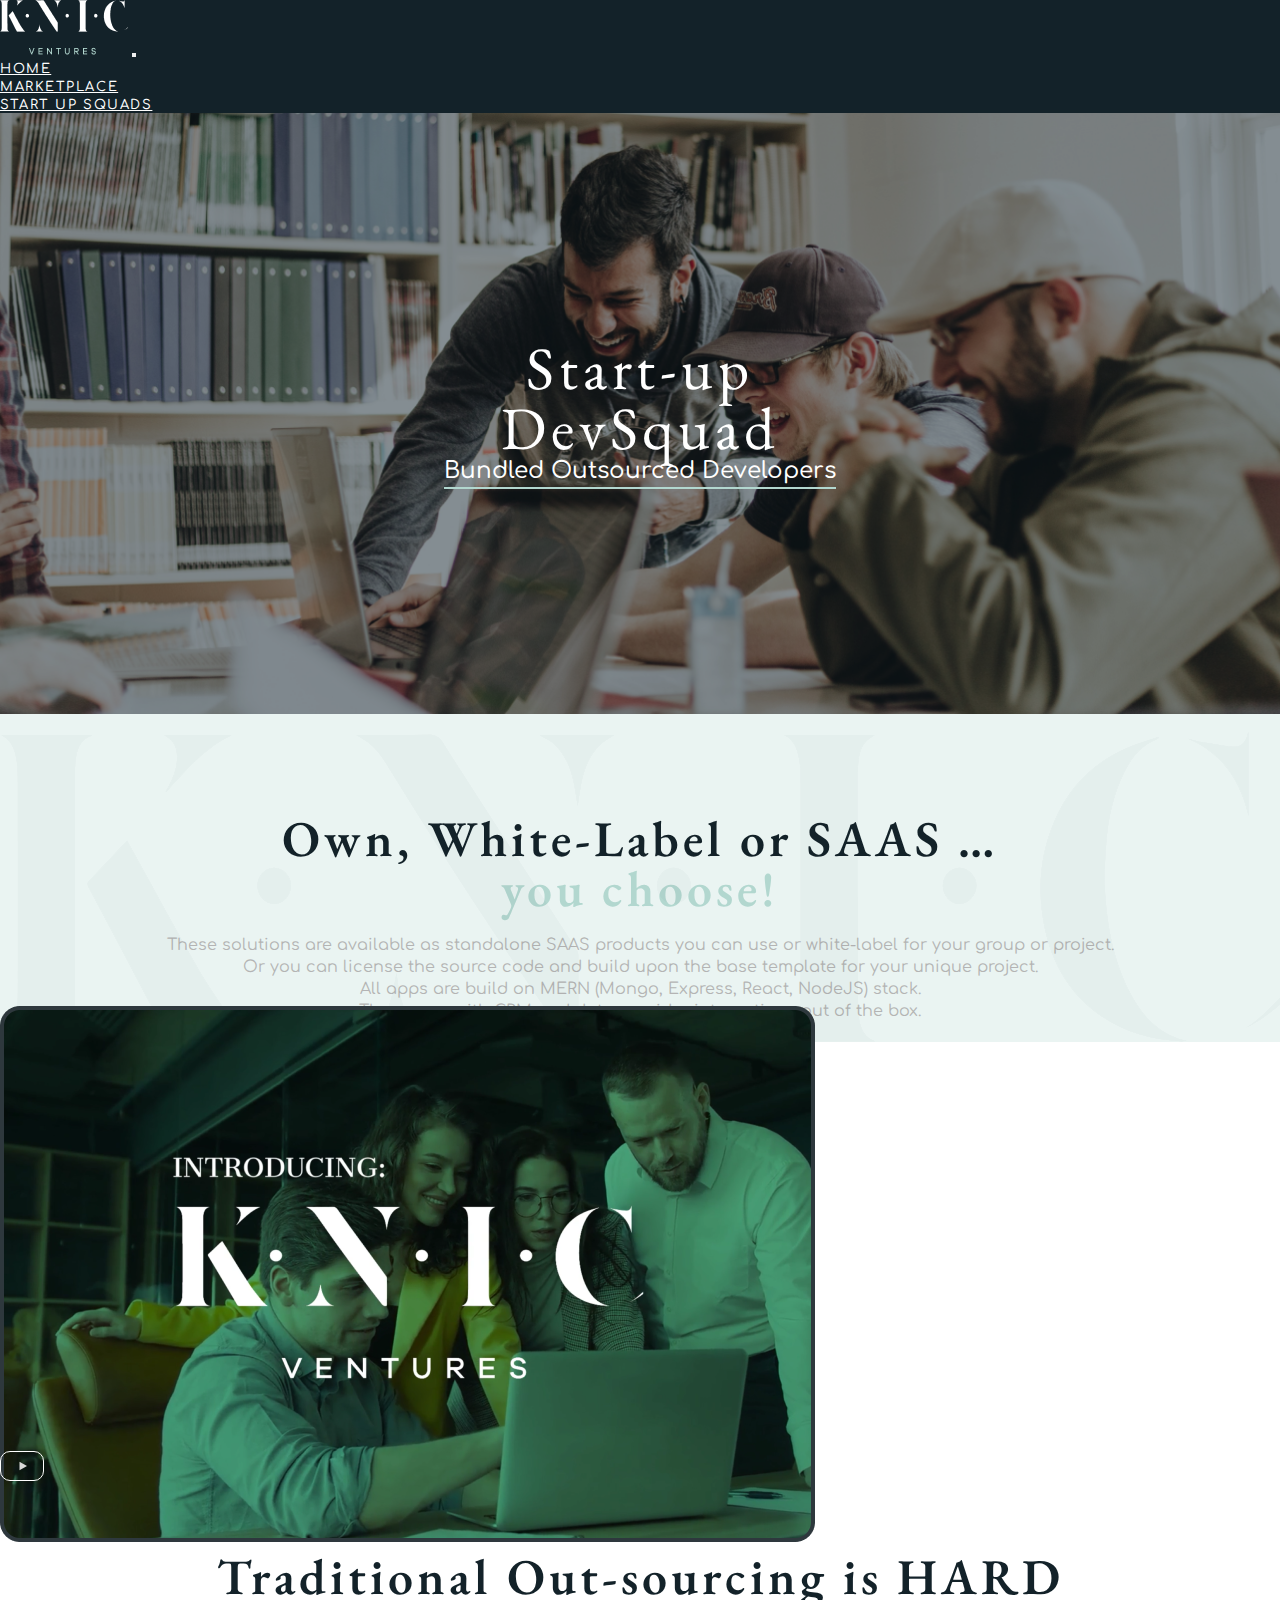
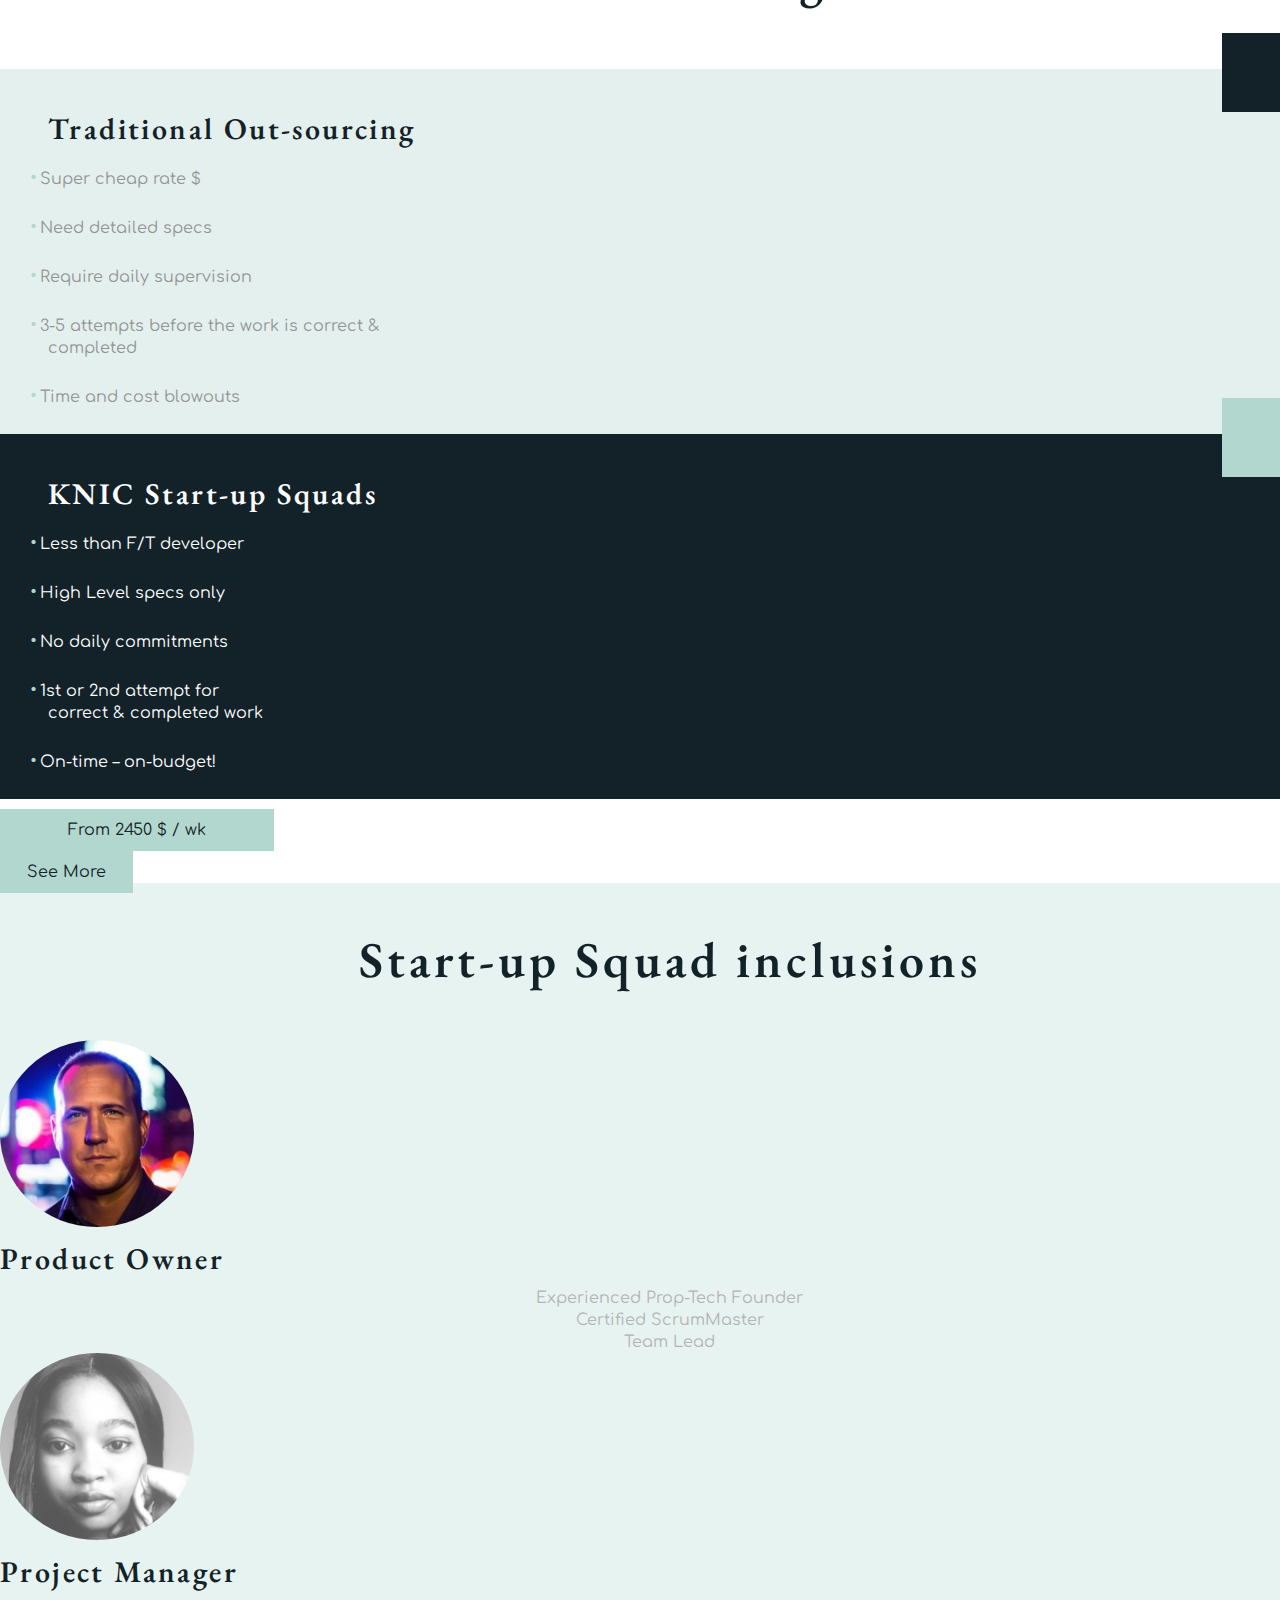
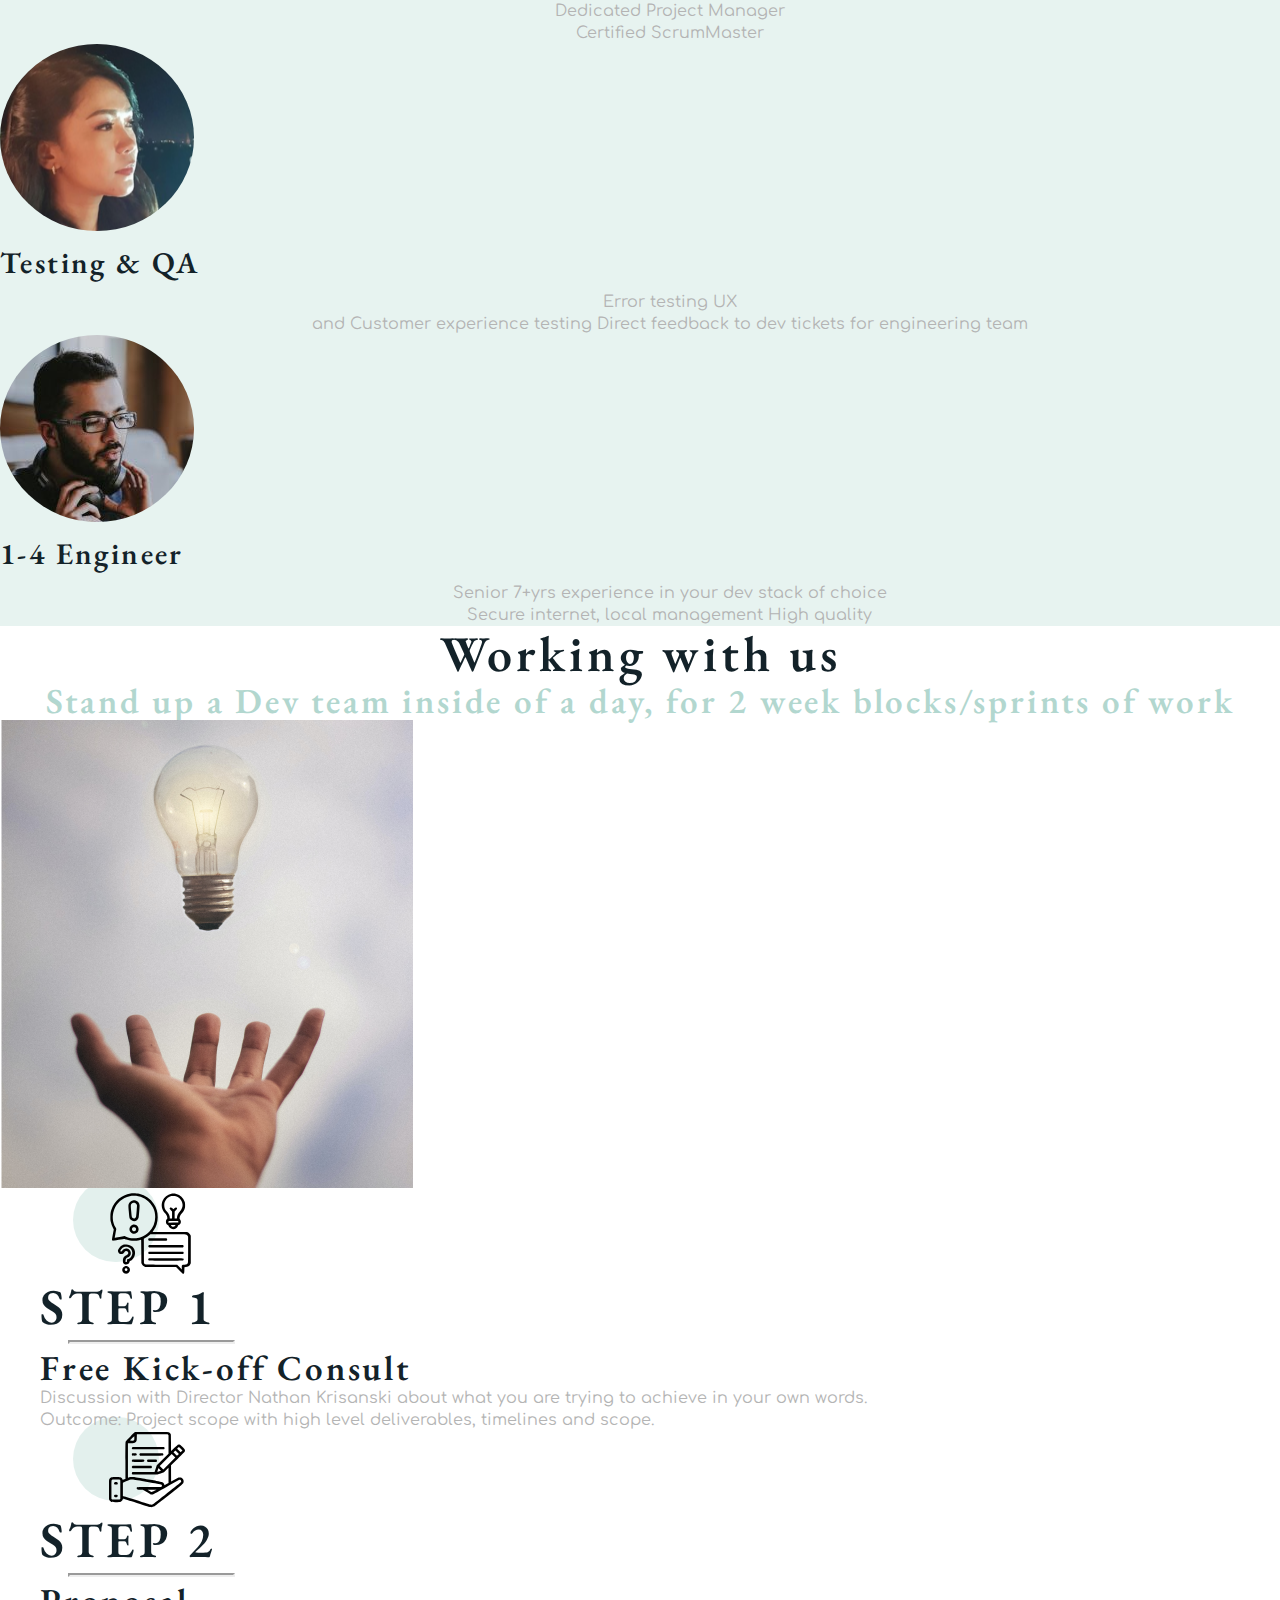
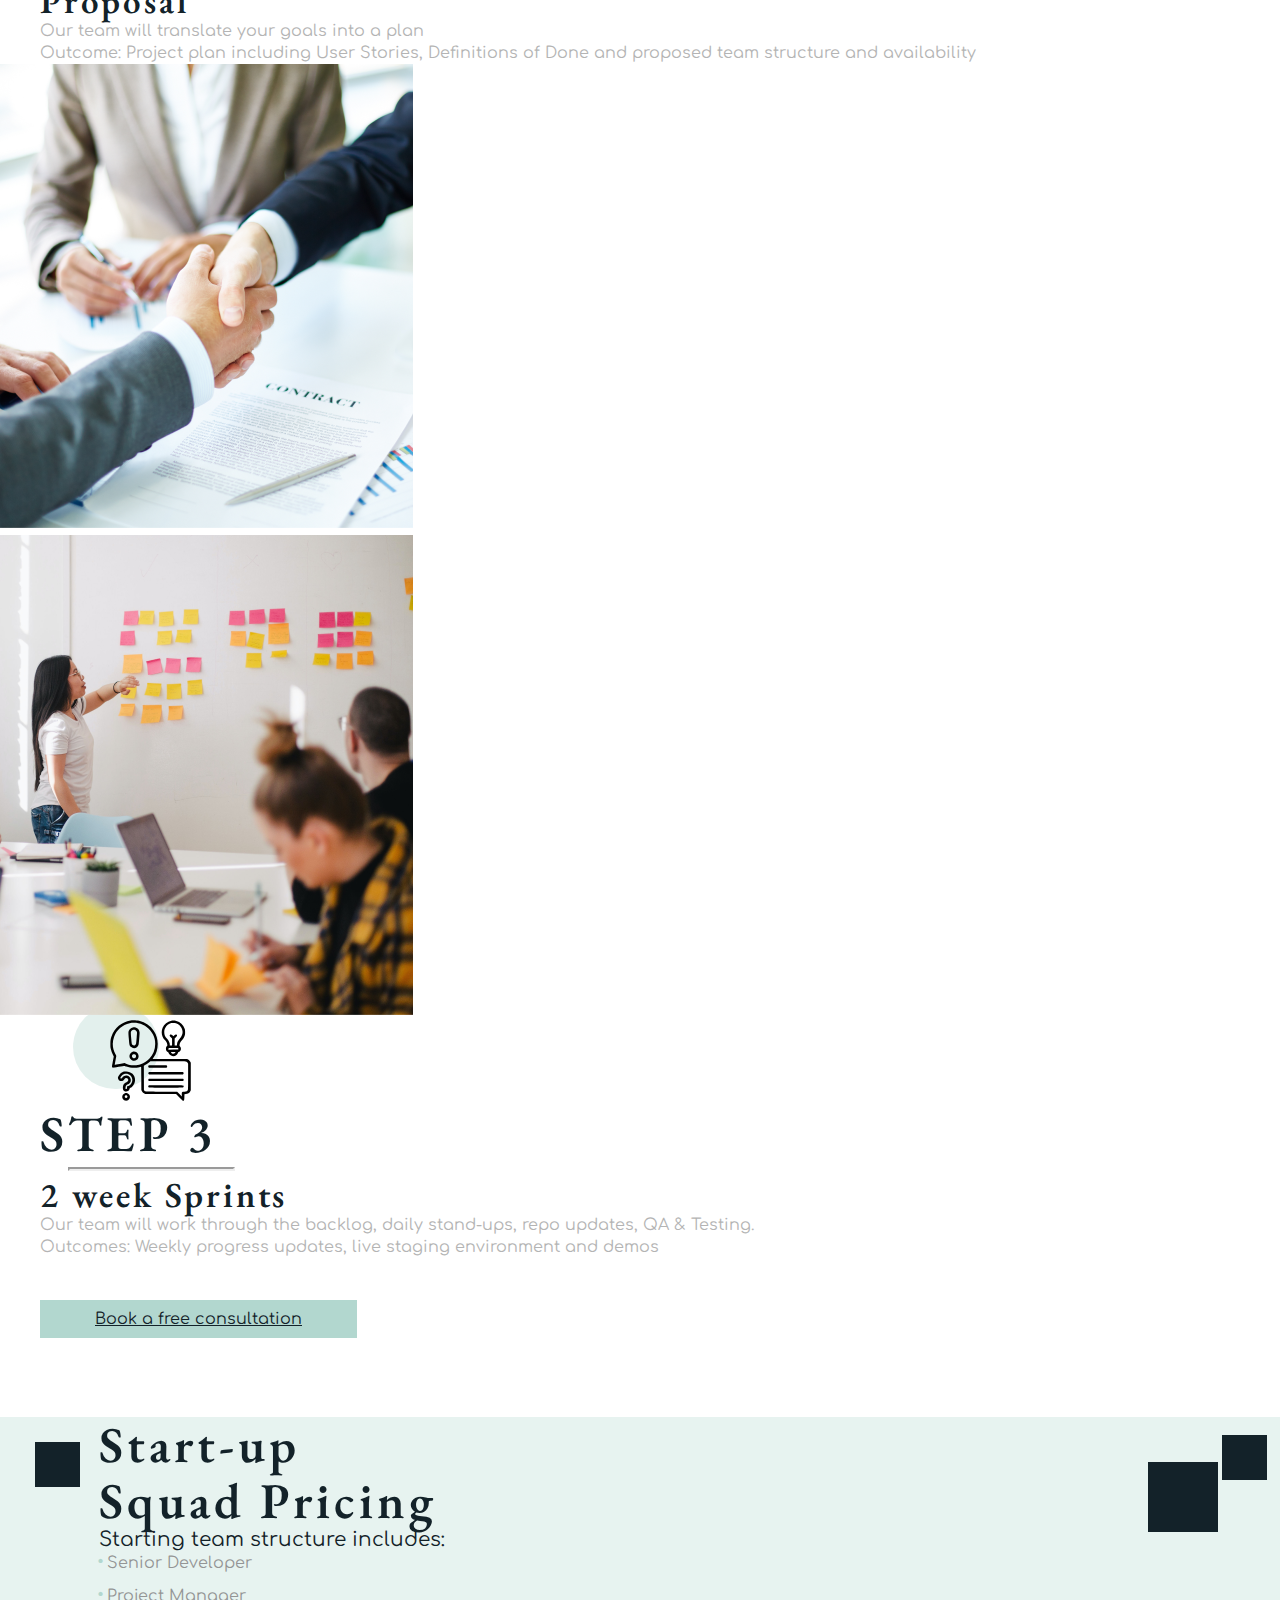
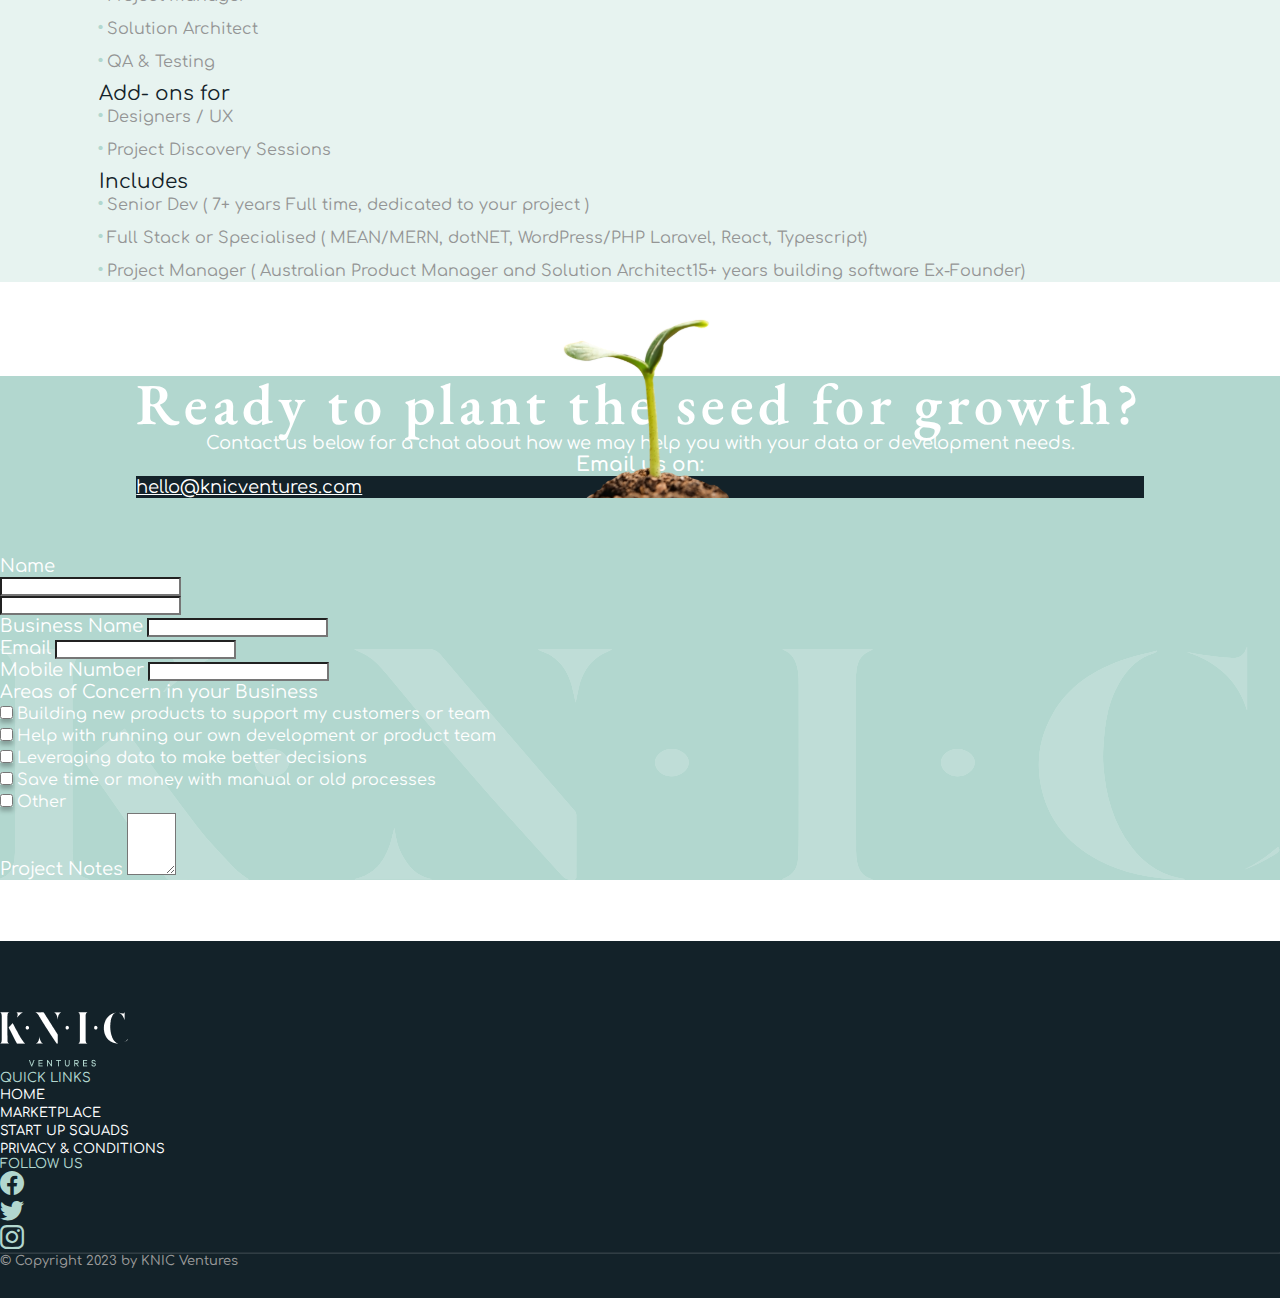
==== commit 0c43b59a: "Add files via upload" ====
--- a/startupsquads.html
+++ b/startupsquads.html
@@ -16,10 +16,10 @@
 
 <body>
     <!-------------------------- Navbar--------------- -->
-    <nav class="navbar navbar-expand-lg ">
+    <nav class="navbar navbar-expand-lg navbar-dark">
         <div class="container-fluid mx-md-3">
             <a class="navbar-brand" href="index.html"><img src="assets/Logo.png" alt="Logo img"></a>
-            <button class="navbar-toggler" type="button" data-bs-toggle="collapse"
+            <button class="navbar-toggler shadow-none" type="button" data-bs-toggle="collapse"
                 data-bs-target="#navbarSupportedContent" aria-controls="navbarSupportedContent" aria-expanded="false"
                 aria-label="Toggle navigation">
                 <span class="navbar-toggler-icon"></span>
@@ -53,16 +53,16 @@
 
     <!-------------------------- Second Section--------------- -->
     <div class="container-fluid content_bg">
-        <div class="row">
-            <div class="second_section">
-                <div class="second_section_heading">
+        <div class="row justify-content-center">
+            <div class="second_section col-md-10 col-12 col-lg-6">
+                <div class="second_section_heading px-2 px-md-0">
                     <h2>Own, White-Label or SAAS … <br /><span>you choose!</span></h2>
                 </div>
-                <div class="second_section_info">
-                    <p>These solutions are available as standalone SAAS products you can use <br /> or white-label for
+                <div class="second_section_info mb-md-1 px-3 px-md-5">
+                    <p>These solutions are available as standalone SAAS products you can use or white-label for
                         your group
                         or project.</p>
-                    <p>Or you can license the source code and build upon the base template for <br /> your unique
+                    <p>Or you can license the source code and build upon the base template for your unique
                         project.</p>
                     <p>All apps are build on MERN (Mongo, Express, React, NodeJS) stack.</p>
                     <p>They come with CRM and data provider integrations out of the box.</p>
@@ -74,11 +74,11 @@
     <!-------------------------- Image Section--------------- -->
     <div class="container-fluid">
         <div class="row">
-            <div class="center_image text-center">
+            <div class="center_image text-center px-sm-5">
                 <img src="assets/introduction.png" class="img-fluid" alt="Introduction Image">
                 <div class="youtube">
                     <a href="javascript:void(0)">
-                        <img src="assets/youtube.svg" alt="youtube">
+                        <img src="assets/youtube.svg" class="img-fluid" alt="youtube">
                     </a>
                 </div>
             </div>
@@ -89,9 +89,9 @@
     <div class="container">
         <div class="row ">
             <div class="out_sourcing justify-content-center d-flex align-items-center">
-                <div class="out_souring_bg">
+                <div class="out_souring_bg col-12 col-md-6">
                     <div class="out_sourcing_heading">
-                        <h2>Traditional <br />
+                        <h2>Traditional
                             Out-sourcing is HARD
                         </h2>
                     </div>
@@ -99,7 +99,7 @@
             </div>
             <div class="container pb-5">
                 <div class="row justify-content-around">
-                    <div class="col-md-5 ">
+                    <div class="col-md-5  mb-5 mb-md-0">
                         <div class="light_box_bg">
                             <div class="light_box_content">
                                 <h5>Traditional Out-sourcing </h5>
@@ -107,7 +107,7 @@
                                     <li>Super cheap rate $ </li>
                                     <li>Need detailed specs</li>
                                     <li>Require daily supervision</li>
-                                    <li>3-5 attempts before the <br /> work is correct & <br /> completed</li>
+                                    <li>3-5 attempts before the work is correct & <br /> completed</li>
                                     <li>Time and cost blowouts</li>
                                 </ul>
                             </div>
@@ -128,10 +128,10 @@
                         </div>
                         <div class="dark_box_btn text-center">
                             <div class="dark_box_btn_first">
-                                <a href="#" class="btn rounded-0">From 2450 $ / wk</a>
+                                <a href="javascript:void(0)" class="btn rounded-0">From 2450 $ / wk</a>
                             </div>
                             <div class="dark_box_btn_second">
-                                <a href="#" class="btn rounded-0">See More</a>
+                                <a href="javascript:void(0)" class="btn rounded-0">See More</a>
                             </div>
                         </div>
                     </div>
@@ -148,7 +148,7 @@
                     <h4>Start-up Squad inclusions</h4>
                 </div>
                 <div class="row team">
-                    <div class="col-md-3">
+                    <div class="col-lg-3 col-md-6">
                         <div class="team_card text-center">
                             <div class="team_img">
                                 <img src="assets/startup/card_1.png" class="card-img-top img-fluid w-50" alt="card 1">
@@ -161,7 +161,7 @@
                             </div>
                         </div>
                     </div>
-                    <div class="col-md-3">
+                    <div class="col-lg-3 col-md-6">
                         <div class="team_card text-center">
                             <div class="team_img">
                                 <img src="assets/startup/card_2.png" class="card-img-top img-fluid w-50" alt="card 1">
@@ -173,7 +173,7 @@
                             </div>
                         </div>
                     </div>
-                    <div class="col-md-3">
+                    <div class="col-lg-3 col-md-6">
                         <div class="team_card text-center">
                             <div class="team_img">
                                 <img src="assets/startup/card_3.png" class="card-img-top img-fluid w-50" alt="card 1">
@@ -186,7 +186,7 @@
                             </div>
                         </div>
                     </div>
-                    <div class="col-md-3">
+                    <div class="col-lg-3 col-md-6">
                         <div class="team_card text-center">
                             <div class="team_img">
                                 <img src="assets/startup/card_4.png" class="card-img-top img-fluid w-50" alt="card 1">
@@ -203,14 +203,142 @@
             </div>
         </div>
     </div>
-
     <!-------------------------- Work Section--------------- -->
-    <div class="container">
-        <div class="row">
-            <div class="work_heading">
+    <div class="container position-relative">
+        <div class="row justify-content-center">
+            <div class="work_heading col-md-8 col-lg-6 col-12 pt-md-5 pt-4">
                 <h3>Working with us</h3>
-                <p class="mt-2">Stand up a Dev team inside of a day,<br>
+                <p class="mt-2">Stand up a Dev team inside of a day,
                     for 2 week blocks/sprints of work</p>
+            </div>
+            <div class="container work_section pt-md-5 pt-2">
+                <div class="row align-items-center justify-content-center">
+                    <!-- Work Card Section one -->
+                    <div class="work_card row align-items-center text-center mb-5 mb-lg-0">
+                        <div class="col-md-4 col-12 order-1">
+                            <img src="assets/startup/work/work_1.png" class="img-fluid" alt="work image one">
+                        </div>
+                        <div class="col-md-8 col-10 d-flex order-2 order-md-2">
+                            <div class="work_icon">
+                                <img src="assets/startup/work/work_icon_1.svg" alt="Work icon one">
+                            </div>
+                            <div class="work_content text-start">
+                                <div class="work_content_heading">
+                                    <h3>STEP 1</h3>
+                                    <hr>
+                                </div>
+                                <div class="work_content_info">
+                                    <h5>Free Kick-off Consult</h5>
+                                    <p>Discussion with Director Nathan Krisanski about what you are trying to achieve in
+                                        your own words.</p>
+                                    <p>Outcome: Project scope with high level deliverables, timelines and scope.</p>
+                                </div>
+                            </div>
+                        </div>
+                    </div>
+                    <!-- Work Card Section Second -->
+                    <div class="work_card row align-items-center text-center mb-5 mb-lg-0">
+                        <div class="col-md-8 col-10 d-flex order-2 order-md-1">
+                            <div class="work_icon">
+                                <img src="assets/startup/work/work_icon_2.svg" alt="Work icon Second">
+                            </div>
+                            <div class="work_content text-start">
+                                <div class="work_content_heading ">
+                                    <h3>STEP 2</h3>
+                                    <hr>
+                                </div>
+                                <div class="work_content_info">
+                                    <h5>Proposal</h5>
+                                    <p>Our team will translate your goals into a plan </p>
+                                    <p>Outcome: Project plan including User Stories, Definitions of Done and proposed
+                                        team
+                                        structure and availability</p>
+                                </div>
+                            </div>
+                        </div>
+                        <div class="col-md-4 col-12 order-1 order-md-2">
+                            <img src="assets/startup/work/work_2.png" class="img-fluid" alt="work image Second">
+                        </div>
+                    </div>
+                    <!-- Work Card Section Third -->
+                    <div class="work_card row align-items-center text-center">
+                        <div class="col-md-4 col-12 order-1">
+                            <img src="assets/startup/work/work_3.png" class="img-fluid" alt="work image Third">
+                        </div>
+                        <div class="col-md-8 col-10 d-flex order-2 order-md-2">
+                            <div class="work_icon">
+                                <img src="assets/startup/work/work_icon_1.svg" alt="Work icon one">
+                            </div>
+                            <div class="work_content text-start">
+                                <div class="work_content_heading">
+                                    <h3>STEP 3</h3>
+                                    <hr>
+                                </div>
+                                <div class="work_content_info">
+                                    <h5>2 week Sprints</h5>
+                                    <p>Our team will work through the backlog, daily stand-ups, repo updates, QA &
+                                        Testing.</p>
+                                    <p>Outcomes: Weekly progress updates, live staging environment and demos</p>
+                                </div>
+                                <div class="work_third_section_btn text-center">
+                                    <a href="javascript:void(0)" class="btn rounded-0">Book a free consultation</a>
+                                </div>
+                            </div>
+                        </div>
+                    </div>
+                </div>
+            </div>
+        </div>
+    </div>
+
+    <!-------------------------- Pricing Section--------------- -->
+    <div class="container-fluid mt-md-5 pt-2 mt-0 ">
+        <div class="row align-items-center">
+            <div class="col-md-12 col-lg-9 col-12 pricing_bg">
+                <div class="left_square d-none d-md-block"></div>
+                <div class="right_square d-none d-md-block"></div>
+                <div class="right_big_square d-none d-md-block"></div>
+                <div class="pricing_content">
+                    <div class="pricing_heading">
+                        <h2>Start-up <br />
+                            Squad Pricing</h2>
+                    </div>
+                    <div class="d-md-flex mt-4">
+                        <div class="pricing_ul">
+                            <h5>Starting team structure includes:</h5>
+                            <ul>
+                                <li>Senior Developer</li>
+                                <li>Project Manager</li>
+                                <li>Solution Architect</li>
+                                <li>QA & Testing</li>
+                            </ul>
+                        </div>
+                        <div class="pricing_ul ms-md-5 ps-md-4 ms-0 ps-0">
+                            <h5>Add- ons for</h5>
+                            <ul>
+                                <li>Designers / UX</li>
+                                <li>Project Discovery Sessions</li>
+                            </ul>
+                        </div>
+                    </div>
+                    <div class="pricing_ul mt-4">
+                        <h5>Includes</h5>
+                        <ul class="pb-3">
+                            <li>Senior Dev ( 7+ years Full time, dedicated to your project )</li>
+                            <li>Full Stack or Specialised ( MEAN/MERN, dotNET, WordPress/PHP Laravel, React,
+                                Typescript)</li>
+                            <li>Project Manager ( Australian Product Manager and Solution Architect15+ years
+                                building software Ex-Founder)</li>
+                        </ul>
+                    </div>
+
+                    <div class="position-relative d-none d-xxl-block">
+                        <div class="work_content_right_box">
+                            <h5>$2,450</h5>
+                            <p>* FROM $AUD PER WEEK</p>
+                        </div>
+                    </div>
+                </div>
             </div>
         </div>
     </div>
@@ -220,125 +348,131 @@
     <div class="container-fluid contact">
         <div class="row">
             <!-- Contact info -->
-            <div class="col-md-6 text-center align-items-center justify-content-center d-flex tree_bottom">
-                <div class="contact_info">
-                    <h3>Ready to plant the seed for growth?</h3>
-                    <p class="mt-4">Contact us below for a chat about how we may help you with your <br /> data or
-                        development needs.
-                    </p>
-                    <h6 class="mt-1">Email us on:</h6>
-                    <div class="contact_email_btn">
-                        <a href="mailto:hello@knicventures.com" class="text-decoration-none">hello@knicventures.com</a>
+            <div class="col-md-12 col-lg-6 tree_bottom">
+                <div class="text-center align-items-center justify-content-center d-flex ">
+                    <div class="contact_info pt-5 pt-lg-0">
+                        <h3>Ready to plant the seed for growth?</h3>
+                        <p class="mt-4">Contact us below for a chat about how we may help you with your data or
+                            development needs.
+                        </p>
+                        <h6 class="mt-1">Email us on:</h6>
+                        <div class="contact_email_btn btn text-white rounded-0 border-none">
+                            <a href="javascript:void(0)"
+                                class="text-decoration-none btn rounded-0 border-none">hello@knicventures.com</a>
+                        </div>
                     </div>
                 </div>
             </div>
             <!-- Form -->
-            <div class="col-md-6 form_section d-flex justify-content-center">
-                <form style="width: 583px;">
-                    <!-- Name input -->
-                    <div class="row">
-                        <label class="form-label" for="name">Name</label>
-                        <div class="col-md-6 col-12">
-                            <div class="form-outline">
-                                <input type="text" name="fname" class="form-control" />
-                            </div>
-                        </div>
-                        <div class="col-md-6 col-12">
-                            <div class="form-outline">
-                                <input type="text" name="lname" class="form-control" />
-                            </div>
-                        </div>
-                    </div>
-
-                    <!-- Business Name input -->
-                    <div class="form-outline mt-3">
-                        <label class="form-label" for="Business_Name">Business Name</label>
-                        <input type="text" name="Business_Name" class="form-control" />
-                    </div>
-
-                    <!-- Email and Mobile input  -->
-                    <div class="row mt-3">
-                        <div class="col-6">
-                            <div class="form-outline">
-                                <label class="form-label" for="Email">Email</label>
-                                <input type="email" name="Email" class="form-control" />
-                            </div>
-                        </div>
-                        <div class="col-6">
-                            <div class="form-outline">
-                                <label class="form-label" for="number">Mobile Number</label>
-                                <input type="text" name="number" class="form-control" />
-                            </div>
-                        </div>
-                    </div>
-
-                    <!-- Checkbox -->
-                    <div class="checkbox_list mt-3">
-                        <h6>Areas of Concern in your Business</h6>
-                        <div class="form-check">
-                            <input class="form-check-input" type="checkbox" value="" id="flexCheckDefault">
-                            <label class="form-check-label" for="flexCheckDefault"> Building new products to support my
-                                customers or team
-                            </label>
-                        </div>
-                        <div class="form-check">
-                            <input class="form-check-input" type="checkbox" value="" id="2">
-                            <label class="form-check-label" for="2">
-                                Help with running our own development or product team
-                            </label>
-                        </div>
-                        <div class="form-check">
-                            <input class="form-check-input" type="checkbox" value="" id="3">
-                            <label class="form-check-label" for="3">
-                                Leveraging data to make better decisions
-                            </label>
-                        </div>
-                        <div class="form-check">
-                            <input class="form-check-input" type="checkbox" value="" id="4">
-                            <label class="form-check-label" for="4">
-                                Save time or money with manual or old processes
-                            </label>
-                        </div>
-                        <div class="form-check">
-                            <input class="form-check-input" type="checkbox" value="" id="5">
-                            <label class="form-check-label" for="5">
-                                Other
-                            </label>
-                        </div>
-                    </div>
-
-                    <!-- Project Notes textarea -->
-                    <div class="form-outline mt-3">
-                        <label class="form-label" for="project_notes">Project Notes</label>
-                        <textarea name="project_notes" cols="4" rows="4" class="form-control"></textarea>
-                    </div>
-                </form>
-            </div>
-        </div>
-    </div>
-
+            <div class="col-md-12 col-lg-6 ">
+                <div class="form_section d-flex justify-content-center">
+                    <form>
+                        <!-- Name input -->
+                        <div class="row">
+                            <label class="form-label" for="name">Name</label>
+                            <div class="col-6">
+                                <div class="form-outline">
+                                    <input type="text" name="fname" class="form-control" />
+                                </div>
+                            </div>
+                            <div class="col-6">
+                                <div class="form-outline">
+                                    <input type="text" name="lname" class="form-control" />
+                                </div>
+                            </div>
+                        </div>
+
+                        <!-- Business Name input -->
+                        <div class="form-outline mt-3">
+                            <label class="form-label" for="Business_Name">Business Name</label>
+                            <input type="text" name="Business_Name" class="form-control" />
+                        </div>
+
+                        <!-- Email and Mobile input  -->
+                        <div class="row mt-3">
+                            <div class="col-6">
+                                <div class="form-outline">
+                                    <label class="form-label" for="Email">Email</label>
+                                    <input type="email" name="Email" class="form-control" />
+                                </div>
+                            </div>
+                            <div class="col-6">
+                                <div class="form-outline">
+                                    <label class="form-label" for="number">Mobile Number</label>
+                                    <input type="text" name="number" class="form-control" />
+                                </div>
+                            </div>
+                        </div>
+
+                        <!-- Checkbox -->
+                        <div class="checkbox_list mt-3">
+                            <h6>Areas of Concern in your Business</h6>
+                            <div class="form-check">
+                                <input class="form-check-input" type="checkbox" value="" id="flexCheckDefault">
+                                <label class="form-check-label" for="flexCheckDefault"> Building new products to support
+                                    my
+                                    customers or team
+                                </label>
+                            </div>
+                            <div class="form-check">
+                                <input class="form-check-input" type="checkbox" value="" id="2">
+                                <label class="form-check-label" for="2">
+                                    Help with running our own development or product team
+                                </label>
+                            </div>
+                            <div class="form-check">
+                                <input class="form-check-input" type="checkbox" value="" id="3">
+                                <label class="form-check-label" for="3">
+                                    Leveraging data to make better decisions
+                                </label>
+                            </div>
+                            <div class="form-check">
+                                <input class="form-check-input" type="checkbox" value="" id="4">
+                                <label class="form-check-label" for="4">
+                                    Save time or money with manual or old processes
+                                </label>
+                            </div>
+                            <div class="form-check">
+                                <input class="form-check-input" type="checkbox" value="" id="5">
+                                <label class="form-check-label" for="5">
+                                    Other
+                                </label>
+                            </div>
+                        </div>
+
+                        <!-- Project Notes textarea -->
+                        <div class="form-outline mt-3">
+                            <label class="form-label" for="project_notes">Project Notes</label>
+                            <textarea name="project_notes" cols="4" rows="4" class="form-control"></textarea>
+                        </div>
+                    </form>
+                </div>
+            </div>
+        </div>
+    </div>
     <!-------------------------- Footer Section--------------- -->
     <footer>
         <div class="container-fluid">
-            <div class="row">
+            <div class="row text-center text-md-start">
                 <div class="col-md-3 ms-md-3">
                     <img src="assets/Logo.png" alt="logo">
                 </div>
-                <div class="col-md-3 footer_link">
-                    <h5 class="mb-4">QUICK LINKS</h5>
+                <div class="col-md-3 footer_link mt-5 mt-md-0">
+                    <h5 class="mb-md-4">QUICK LINKS</h5>
                     <ul class="p-0">
                         <li class="mb-2"><a href="javascript:void(0)">HOME</a></li>
-                        <li class="mb-2"><a href="javascript:void(0)">MARKETPLACE</a></li>
-                        <li class="mb-2"><a href="javascript:void(0)">START UP SQUADS</a></li>
+                        <li class="mb-2"><a href="index.html">MARKETPLACE</a></li>
+                        <li class="mb-2"><a href="startupsquads.html">START UP SQUADS</a></li>
                         <li><a href="javascript:void(0)">PRIVACY & CONDITIONS</a></li>
                     </ul>
                 </div>
-                <div class="col-md-3 footer_social">
-                    <h5 class="mb-4">FOLLOW US</h5>
-                    <ul class="p-0 d-flex">
+                <div class="col-md-3 footer_social mt-4 mt-md-0">
+                    <h5 class="mb-md-4">FOLLOW US</h5>
+                    <ul class="p-0 d-flex justify-content-center justify-content-md-start">
                         <li><a href="javascript:void(0)"><i class="bi bi-facebook"></i></a></li>
                         <li class="mx-4"><a href="javascript:void(0)"><i class="bi bi-twitter"></i></a></li>
                         <li><a href="javascript:void(0)"><i class="bi bi-instagram"></i></a></li>
+                    </ul>
                 </div>
                 <div class="copyright text-center p-0">
                     <hr>
--- a/style.css
+++ b/style.css
@@ -11,7 +11,7 @@
   --white: #fff;
   --blue: #132229;
   --light: #b2d7cf;
-  --gray: var(--gray);
+  --gray: #B4B4B4;
   --Comfortaa: "Comfortaa", cursive;
   --EB_Garamond: "EB Garamond", serif;
 }
@@ -37,6 +37,29 @@
   border-bottom: 1px solid var(--light);
 }
 
+@media only screen and (max-width: 991px) {
+  .nav-item a {
+    text-align: center;
+    padding-bottom: 16px;
+  }
+
+  .tree_bottom::after {
+    display: none;
+  }
+
+  .work_icon {
+    margin-left: 55px !important;
+    position: relative;
+  }
+
+  .work_content_heading h3 {
+    font-size: 36px;
+    font-weight: 600;
+    line-height: 42px;
+    letter-spacing: 3px;
+  }
+}
+
 /*------------------ Hero Section------------------------- */
 .hero_img {
   position: relative;
@@ -44,9 +67,10 @@
   justify-content: center;
   align-items: center;
   height: 601px;
-  width: 100%;
+  max-width: 100%;
   background-image: url("assets/hero_img.png");
   background-size: cover;
+  background-position: center;
 }
 
 .hero_img::before,
@@ -89,8 +113,9 @@
 /*------------------ Content Section------------------------- */
 .content_bg {
   position: relative;
-  height: 467px;
-}
+  /* height: 467px; */
+}
+
 .content_bg::before {
   content: "";
   position: absolute;
@@ -101,6 +126,7 @@
   background: var(--light);
   opacity: 0.27;
 }
+
 .content_bg::after {
   content: "";
   position: absolute;
@@ -113,7 +139,7 @@
 }
 
 .second_section {
-  padding: 100px 0px 0px 0px;
+  padding-top: 100px;
   position: relative;
 }
 
@@ -137,10 +163,13 @@
   line-height: 50px;
   letter-spacing: 4px;
 }
+
 .second_section_info {
   padding: 20px;
 }
+
 .second_section_info p {
+  position: relative;
   color: var(--gray);
   text-align: center;
   font-family: var(--Comfortaa);
@@ -152,25 +181,24 @@
 
 /*------------------ Image Section------------------------- */
 .center_image {
-  margin-top: -56px !important;
-  z-index: 999;
-  position: relative;
-  width: 815px;
-  height: 536px;
-}
+  margin-top: -36px !important;
+  z-index: 1;
+  position: relative;
+  /* width: 815px; */
+  /* height: 536px; */
+}
+
+.center_image img {
+  height: 100%;
+}
+
 .center_image .youtube {
   margin-top: -95px;
 }
 
 /*------------------ Card Section------------------------- */
-.card_section {
-  margin-bottom: 163px;
-}
-
 .card {
-  margin-top: 94px;
-  width: 415px !important;
-  height: 411px !important;
+  /* margin-top: 94px; */
   border: none !important;
   box-shadow: 15px 5px 12px 0px rgba(0, 0, 0, 0.25);
   position: absolute;
@@ -265,6 +293,7 @@
 .modal-header {
   border-bottom: 0px !important;
 }
+
 .modal-xl {
   --bs-modal-width: 1091px !important;
 }
@@ -295,8 +324,7 @@
 /*------------------ Contact Section------------------------- */
 .contact {
   background: var(--light);
-  height: 728px;
-  display: flex;
+  /* display: flex; */
   position: relative;
 }
 
@@ -311,7 +339,12 @@
   background-size: contain;
 }
 
+.contact_info {
+  position: relative;
+}
+
 .contact_info h3 {
+  position: relative;
   color: var(--white);
   text-align: center;
   font-family: var(--EB_Garamond);
@@ -321,6 +354,7 @@
   line-height: 56px;
   letter-spacing: 4.64px;
 }
+
 .contact_info p {
   color: var(--white);
   text-align: center;
@@ -330,6 +364,7 @@
   font-weight: 400;
   line-height: 22px;
 }
+
 .contact_info h6 {
   color: var(--white);
   text-align: center;
@@ -339,11 +374,14 @@
   font-weight: 600;
   line-height: 22px !important;
 }
+
 .contact_email_btn {
-  background: var(--blue);
-  margin: 16px 117px !important;
-  padding: 16px 117px !important;
-}
+  background: var(--blue) !important;
+  /* padding: 16px 117px !important; */
+  border: none !important;
+
+}
+
 .contact_email_btn a {
   color: var(--white);
   text-align: center;
@@ -352,10 +390,14 @@
   font-style: normal;
   font-weight: 400;
   line-height: 22px;
+  border: none;
+
 }
 
 .tree_bottom {
   position: relative;
+  display: flex;
+  justify-content: center;
 }
 
 .tree_bottom::after {
@@ -370,9 +412,10 @@
 
 /* ----------contact section (form Part)-------------- */
 .form_section {
-  margin-top: 57px !important;
-  position: relative;
-}
+  margin: 57px 0px 61px 0px !important;
+  position: relative;
+}
+
 .form_section label,
 .checkbox_list h6 {
   color: var(--white);
@@ -391,12 +434,14 @@
   font-weight: 400;
   line-height: 22px;
 }
+
 .form-outline input,
 .form-outline textarea,
 .form-check-input {
   box-shadow: none !important;
   border-radius: 0px !important;
 }
+
 .form-check-input {
   box-shadow: 0px 4px 4px 0px rgba(0, 0, 0, 0.25) !important;
 }
@@ -405,13 +450,12 @@
 
 footer {
   background-color: var(--blue);
-  height: 278px;
   padding-top: 71px;
 }
 
 .footer_link h5,
 .footer_social h5 {
-  color: var(--gray);
+  color: var(--light);
   font-family: var(--Comfortaa);
   font-size: 13px;
   font-style: normal;
@@ -423,6 +467,7 @@
 .footer_social ul li {
   list-style: none !important;
 }
+
 .footer_link ul li a {
   text-decoration: none;
   color: var(--white);
@@ -432,6 +477,7 @@
   font-weight: 500;
   line-height: normal;
 }
+
 .footer_social ul li a i {
   color: #b2d7cf !important;
   font-size: 24px;
@@ -458,7 +504,7 @@
 }
 
 /* ---------------------------------------------
-Statup Squads css start
+Statup Squads Page css start
 ---------------------------------------------- */
 .startup_hero_img {
   position: relative;
@@ -469,10 +515,11 @@
   width: 100%;
   background-image: url("assets/startup/stratup_hero_img.png");
   background-size: cover;
+  background-position: center;
 }
 
 .out_sourcing {
-  height: 273px;
+  padding: 4rem 0rem;
 }
 
 .out_sourcing_heading h2 {
@@ -486,11 +533,11 @@
   letter-spacing: 4px;
   position: relative;
 }
+
 /* ------------------light box-------------------------------- */
 
 .light_box_bg {
-  width: 497px !important;
-  height: 383px !important;
+  /* height: 383px !important; */
   position: relative;
 }
 
@@ -514,7 +561,9 @@
   top: -36px;
   right: -22px;
 }
-.light_box_content {
+
+.light_box_content,
+.dark_box_content {
   margin-left: 48px;
 }
 
@@ -534,15 +583,17 @@
   color: #949595;
   font-family: var(--Comfortaa);
   font-size: 16px;
-  margin-bottom: 26px;
-  font-style: normal;
-  font-weight: 400;
-  line-height: 22px;
-}
+  padding-bottom: 26px;
+  font-style: normal;
+  font-weight: 400;
+  line-height: 22px;
+}
+
 .light_box_content ul {
   list-style: none;
   position: relative;
 }
+
 .light_box_content ul li::before {
   content: "•";
   font-size: 18px;
@@ -555,8 +606,7 @@
 
 /* ------------------dark box-------------------------------- */
 .dark_box_bg {
-  width: 497px !important;
-  height: 383px !important;
+  /* height: 383px !important; */
   position: relative;
   background-color: var(--blue);
 }
@@ -570,9 +620,6 @@
   top: -36px;
   right: -22px;
 }
-.dark_box_content {
-  margin-left: 48px;
-}
 
 .dark_box_content h5 {
   position: relative;
@@ -590,15 +637,17 @@
   color: var(--white);
   font-family: var(--Comfortaa);
   font-size: 16px;
-  margin-bottom: 26px;
-  font-style: normal;
-  font-weight: 400;
-  line-height: 22px;
-}
+  padding-bottom: 26px;
+  font-style: normal;
+  font-weight: 400;
+  line-height: 22px;
+}
+
 .dark_box_content ul {
   list-style: none;
   position: relative;
 }
+
 .dark_box_content ul li::before {
   content: "•";
   font-size: 18px;
@@ -608,6 +657,7 @@
   margin-left: -1em;
   display: inline-block;
 }
+
 .dark_box_btn .dark_box_btn_first,
 .dark_box_btn .dark_box_btn_second {
   margin-top: 20px;
@@ -642,7 +692,7 @@
 /* ----------Team section-------------- */
 .team_bg {
   width: 1339px !important;
-  height: 582px;
+  /* height: 582px; */
   background: rgba(178, 215, 207, 0.31);
 }
 
@@ -653,6 +703,7 @@
 .team_heading {
   padding: 49px 0px 0px 0px;
 }
+
 .team_heading h4 {
   color: var(--blue);
   text-align: center;
@@ -690,9 +741,13 @@
 
 /* ----------Work section-------------- */
 
-.work_heading {
+/* .work_heading {
   padding-top: 88px;
-}
+} */
+/* 
+.work_section {
+  padding-top: 67px;
+} */
 
 .work_heading h3 {
   color: var(--blue);
@@ -715,3 +770,483 @@
   line-height: 38px;
   letter-spacing: 2.8px;
 }
+
+.work_icon {
+  margin-left: 109px;
+  position: relative;
+}
+
+.work_icon::before {
+  content: "";
+  position: absolute;
+  width: 86px;
+  height: 84px;
+  border-radius: 50.5px;
+  opacity: 0.37;
+  z-index: -1;
+  top: -14px;
+  left: -36px;
+  background: #B2D7CF;
+}
+
+
+.work_content {
+  margin-left: 40px;
+}
+
+.work_content_heading h3 {
+  color: var(--blue);
+  font-family: var(--EB_Garamond);
+  font-size: 50px;
+  font-style: normal;
+  font-weight: 600;
+  line-height: 56px;
+  letter-spacing: 4px;
+}
+
+.work_content_heading hr {
+  width: 167px;
+  color: var(--light);
+  margin: 5px 0px 5px 28px !important;
+  border-width: 2px !important;
+}
+
+.work_content_info h5 {
+  color: var(--blue);
+  font-family: var(--EB_Garamond);
+  font-size: 35px;
+  font-style: normal;
+  font-weight: 600;
+  line-height: 38px;
+  letter-spacing: 2.8px;
+}
+
+.work_content_info p {
+  color: var(--gray);
+  font-family: var(--Comfortaa);
+  font-size: 16px;
+  font-style: normal;
+  font-weight: 400;
+  line-height: 22px;
+  margin: 0px !important;
+}
+
+.work_third_section_btn {
+  padding-top: 50px;
+}
+
+
+.work_third_section_btn a {
+  color: var(--blue);
+  text-align: center;
+  font-family: var(--Comfortaa);
+  font-size: 16px;
+  font-style: normal;
+  font-weight: 400;
+  line-height: 22px;
+  background-color: var(--light);
+  padding: 10px 55px;
+}
+
+/* ----------Pricing section-------------- */
+
+.pricing_bg {
+  /* width: 1206px !important; */
+  /* height: 582px; */
+  background: rgba(178, 215, 207, 0.31);
+  margin-bottom: 94px;
+}
+
+.pricing_content {
+  /* position: absolute; */
+  margin-top: 87px;
+  margin-left: 99px;
+}
+
+.pricing_heading h2 {
+  color: var(--blue);
+  font-family: var(--EB_Garamond);
+  font-size: 50px;
+  font-style: normal;
+  font-weight: 600;
+  line-height: 56px;
+  letter-spacing: 4px;
+}
+
+.pricing_ul h5 {
+  color: var(--blue);
+  font-family: var(--Comfortaa);
+  font-size: 20px;
+  font-style: normal;
+  font-weight: 400;
+  line-height: 22px;
+}
+
+.pricing_ul ul {
+  list-style: none;
+  padding-left: 1rem;
+  position: relative;
+}
+
+.pricing_ul ul li {
+  color: #949595;
+  font-family: var(--Comfortaa);
+  font-size: 16px;
+  font-style: normal;
+  font-weight: 400;
+  line-height: 22px;
+  margin-bottom: 10px;
+}
+
+
+
+.pricing_ul ul li::before {
+  content: "•";
+  font-size: 18px;
+  width: 10px !important;
+  height: 10px !important;
+  color: var(--light);
+  margin-left: -1em;
+  display: inline-block;
+}
+
+.left_square {
+  position: relative;
+}
+
+.left_square::before {
+  content: "";
+  position: absolute;
+  width: 45px;
+  height: 45px;
+  background-color: var(--blue);
+  top: 25px;
+  left: 35px;
+}
+
+.right_square {
+  position: relative;
+}
+
+.right_square::before {
+  content: "";
+  position: absolute;
+  width: 45px;
+  height: 45px;
+  background-color: var(--blue);
+  top: 18px;
+  right: 13px;
+}
+
+.right_big_square {
+  position: relative;
+}
+
+.right_big_square::before {
+  content: "";
+  position: absolute;
+  width: 70px;
+  height: 70px;
+  background-color: var(--blue);
+  top: 45px;
+  right: 62px;
+}
+
+.work_content_right_box {
+  position: absolute;
+  width: 338px;
+  height: 232px;
+  justify-content: center;
+  display: flex;
+  flex-direction: column;
+  align-items: center;
+  background-color: var(--blue);
+  right: -158px;
+  top: -443px;
+}
+
+
+.work_content_right_box h5 {
+  color: var(--white);
+  font-family: var(--EB_Garamond);
+  font-size: 60px;
+  font-style: normal;
+  font-weight: 600;
+  line-height: 34px;
+  letter-spacing: 4.8px;
+}
+
+.work_content_right_box p {
+  color: var(--white);
+  font-family: var(--Comfortaa);
+  font-size: 17px;
+  font-style: normal;
+  font-weight: 600;
+  line-height: 34px;
+  letter-spacing: 1.36px;
+}
+
+/* Responsive Design For Marketplace Page */
+@media only screen and (max-width: 420px) {
+  .content_hover_card {
+    position: absolute;
+    margin: 0px 18px;
+    color: var(--white);
+  }
+
+  .content_hover_card h3 {
+    color: var(--white);
+    font-family: var(--Comfortaa);
+    font-size: 24px;
+    font-style: normal;
+    font-weight: 400;
+    line-height: 22px;
+    margin: 10px 0px 15px 0px;
+  }
+
+  .content_hover_card p {
+    color: var(--white);
+    font-family: var(--Comfortaa);
+    font-size: 14px;
+    font-style: normal;
+    font-weight: 400;
+    line-height: 22px;
+  }
+
+  .form_section label,
+  .checkbox_list h6 {
+    font-size: 15px;
+    font-style: normal;
+    line-height: 22px;
+  }
+
+  .form-check label {
+    font-size: 14px !important;
+  }
+
+  .light_box_bg::after {
+    content: "";
+    position: absolute;
+    width: 50px !important;
+    height: 50px !important;
+    background-color: var(--blue);
+    top: -18px !important;
+    right: -11px !important;
+  }
+
+  .dark_box_bg::after {
+    content: "";
+    position: absolute;
+    width: 50px !important;
+    height: 50px !important;
+    background-color: var(--light);
+    top: -18px !important;
+    right: -11px !important;
+  }
+
+  .card_body .card_text {
+    font-size: 15px;
+    font-weight: 400;
+    line-height: 20px;
+  }
+}
+
+@media only screen and (max-width: 480px) {
+
+  /*------------------ Hero Section------------------------- */
+  .hero_content .hero_heading {
+    font-size: 48px;
+    font-style: normal;
+    font-weight: 400;
+    line-height: 48px;
+    letter-spacing: 3.8px;
+  }
+
+  .hero_content .hero_title {
+    font-size: 18px;
+    font-style: normal;
+    font-weight: 500;
+  }
+
+  /*------------------ Content Section------------------------- */
+  .second_section_heading h2,
+  .second_section_heading span {
+    font-size: 42px;
+    font-style: normal;
+    font-weight: 600;
+    line-height: 50px;
+    letter-spacing: 4px;
+  }
+
+  .second_section_info p {
+    font-size: 14px;
+    font-style: normal;
+    font-weight: 400;
+    line-height: 22px;
+  }
+
+  /*------------------ Card Section------------------------- */
+  .card-title {
+    font-size: 22px;
+    font-style: normal;
+    font-weight: 600;
+    line-height: 56px;
+    letter-spacing: 2.4px;
+    padding-left: 8px;
+    margin: 0px !important;
+  }
+
+  .card-body a {
+    font-size: 12px;
+    font-style: normal;
+    font-weight: 400;
+  }
+
+  .work_content {
+    margin-left: 0px;
+  }
+
+
+}
+
+@media only screen and (max-width: 767px) {
+
+  /*------------------ Second Section------------------------- */
+  .second_section {
+    padding-top: 48px;
+  }
+
+  /*------------------ Image Section------------------------- */
+  .center_image {
+    margin-top: -25px !important;
+  }
+
+  .center_image .youtube {
+    margin-top: -50px;
+  }
+
+  /*------------------ Contact Section------------------------- */
+  .contact_info h3 {
+    font-size: 42px;
+    font-style: normal;
+    font-weight: 600;
+    line-height: 42px;
+    letter-spacing: 3.64px;
+  }
+
+  .contact_info p {
+    font-size: 16px;
+    line-height: 20px;
+  }
+
+  .contact_info h6 {
+    font-size: 18px;
+    line-height: 20px !important;
+  }
+
+  .contact_email_btn a {
+    font-size: 16px;
+    font-style: normal;
+    font-weight: 400;
+    line-height: 20px;
+  }
+
+  .out_sourcing_heading h2 {
+    color: var(--blue);
+    text-align: center;
+    font-family: var(--EB_Garamond);
+    font-size: 36px !important;
+    font-style: normal;
+    font-weight: 600;
+    /* line-height: 48px; */
+    letter-spacing: 3px;
+    position: relative;
+  }
+
+  .work_icon {
+    display: none;
+  }
+
+  .work_heading h3 {
+    font-size: 46px;
+    font-weight: 600;
+    line-height: 48px;
+  }
+
+  .work_heading p {
+    font-size: 30px;
+    line-height: 34px;
+  }
+
+  .pricing_content {
+    /* position: absolute; */
+    margin-top: 25px;
+    margin-left: 25px;
+  }
+
+  .pricing_heading h2 {
+    font-size: 42px;
+    font-weight: 600;
+    line-height: 50px;
+    letter-spacing: 3px;
+  }
+
+  .pricing_ul h5 {
+    font-size: 18px;
+  }
+
+  .pricing_ul ul li {
+    font-size: 15px;
+    font-weight: 400;
+    line-height: 22px;
+  }
+
+  .team_heading h4 {
+    font-size: 38px;
+    line-height: 48px;
+    letter-spacing: 3px;
+  }
+
+  .card_body .card_title {
+    font-size: 28px;
+    line-height: 48px;
+    letter-spacing: 2.4px;
+  }
+}
+
+@media only screen and (max-width: 991px) {
+  .nav-item a {
+    text-align: center;
+    padding-bottom: 16px;
+  }
+
+  .tree_bottom::after {
+    display: none;
+  }
+
+  .work_icon {
+    margin-left: 55px;
+    position: relative;
+  }
+
+  .work_content_heading h3 {
+    font-size: 36px;
+    font-weight: 600;
+    line-height: 42px;
+    letter-spacing: 3px;
+  }
+
+  .work_content_info h5 {
+    font-size: 28px;
+    font-weight: 600;
+    line-height: 30px;
+  }
+
+  .work_content_info p {
+    font-size: 15px;
+  }
+
+  .work_third_section_btn a {
+    display: none;
+  }
+}